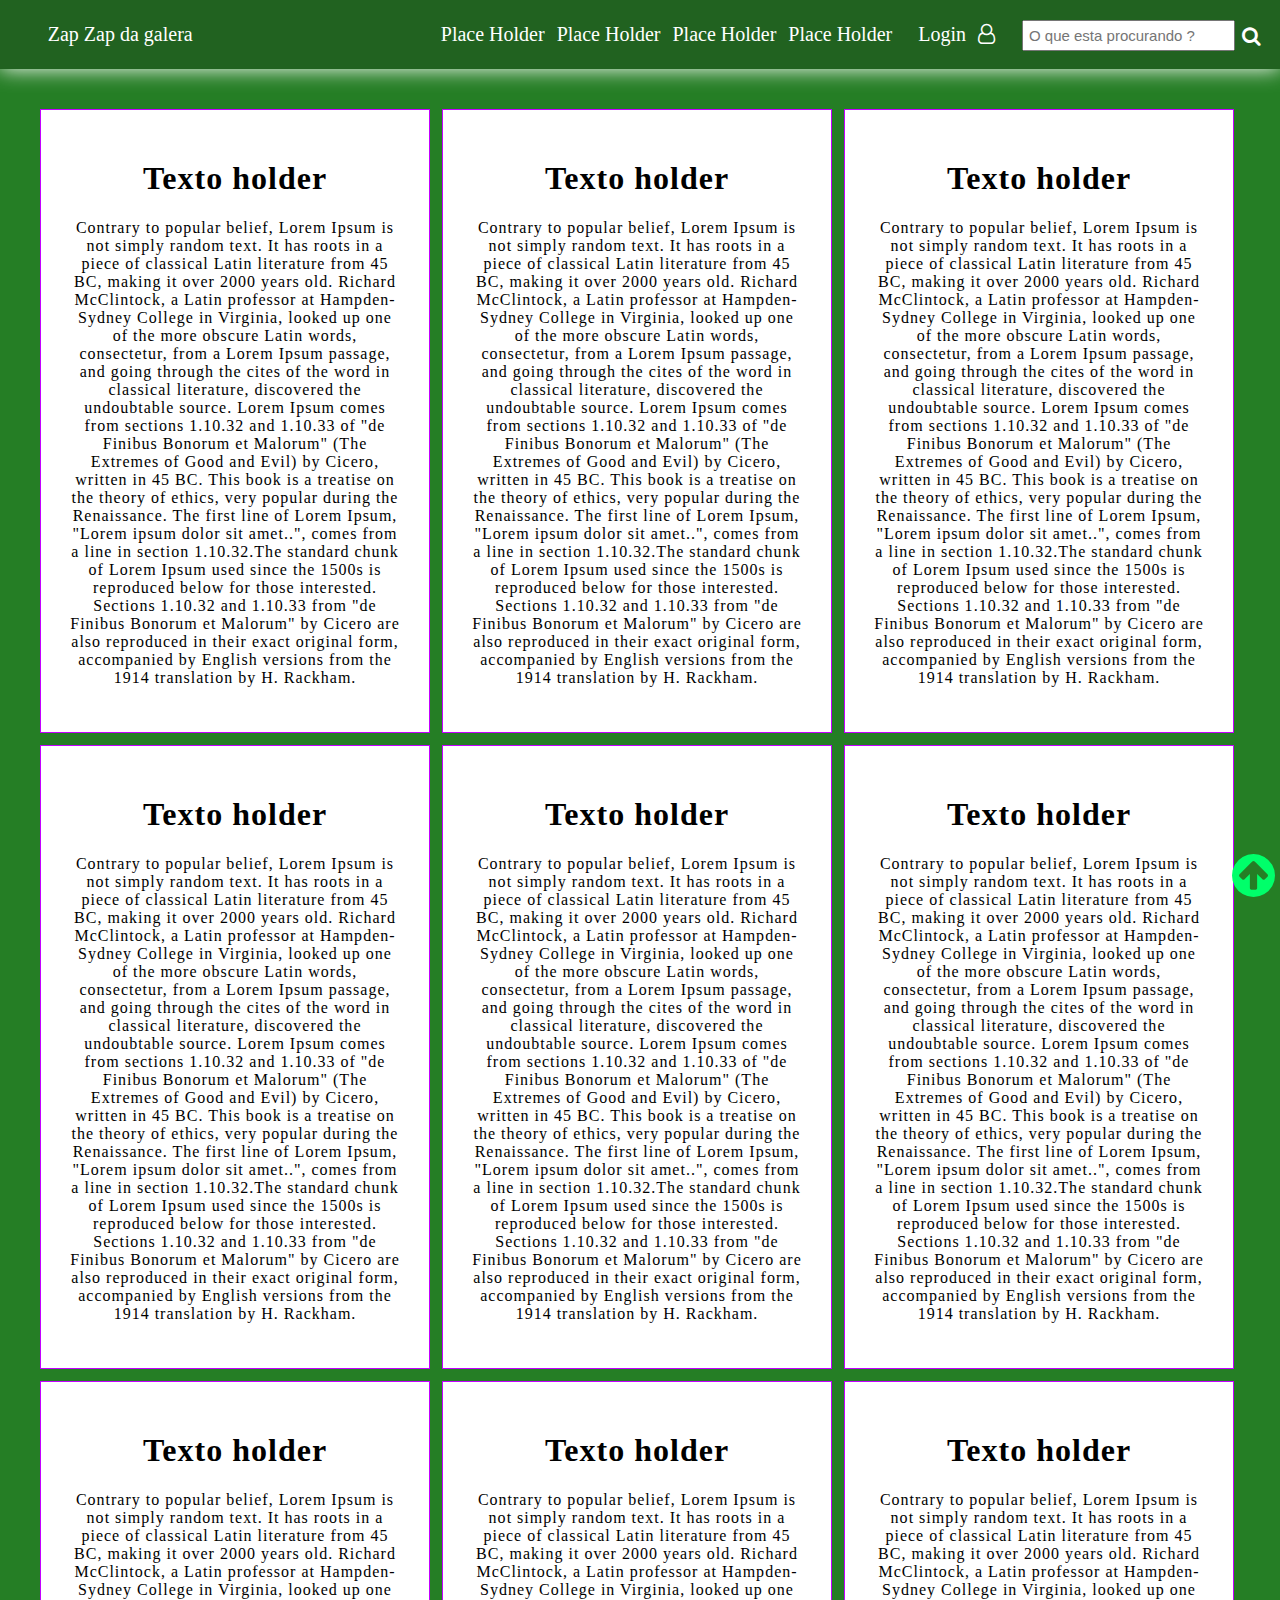
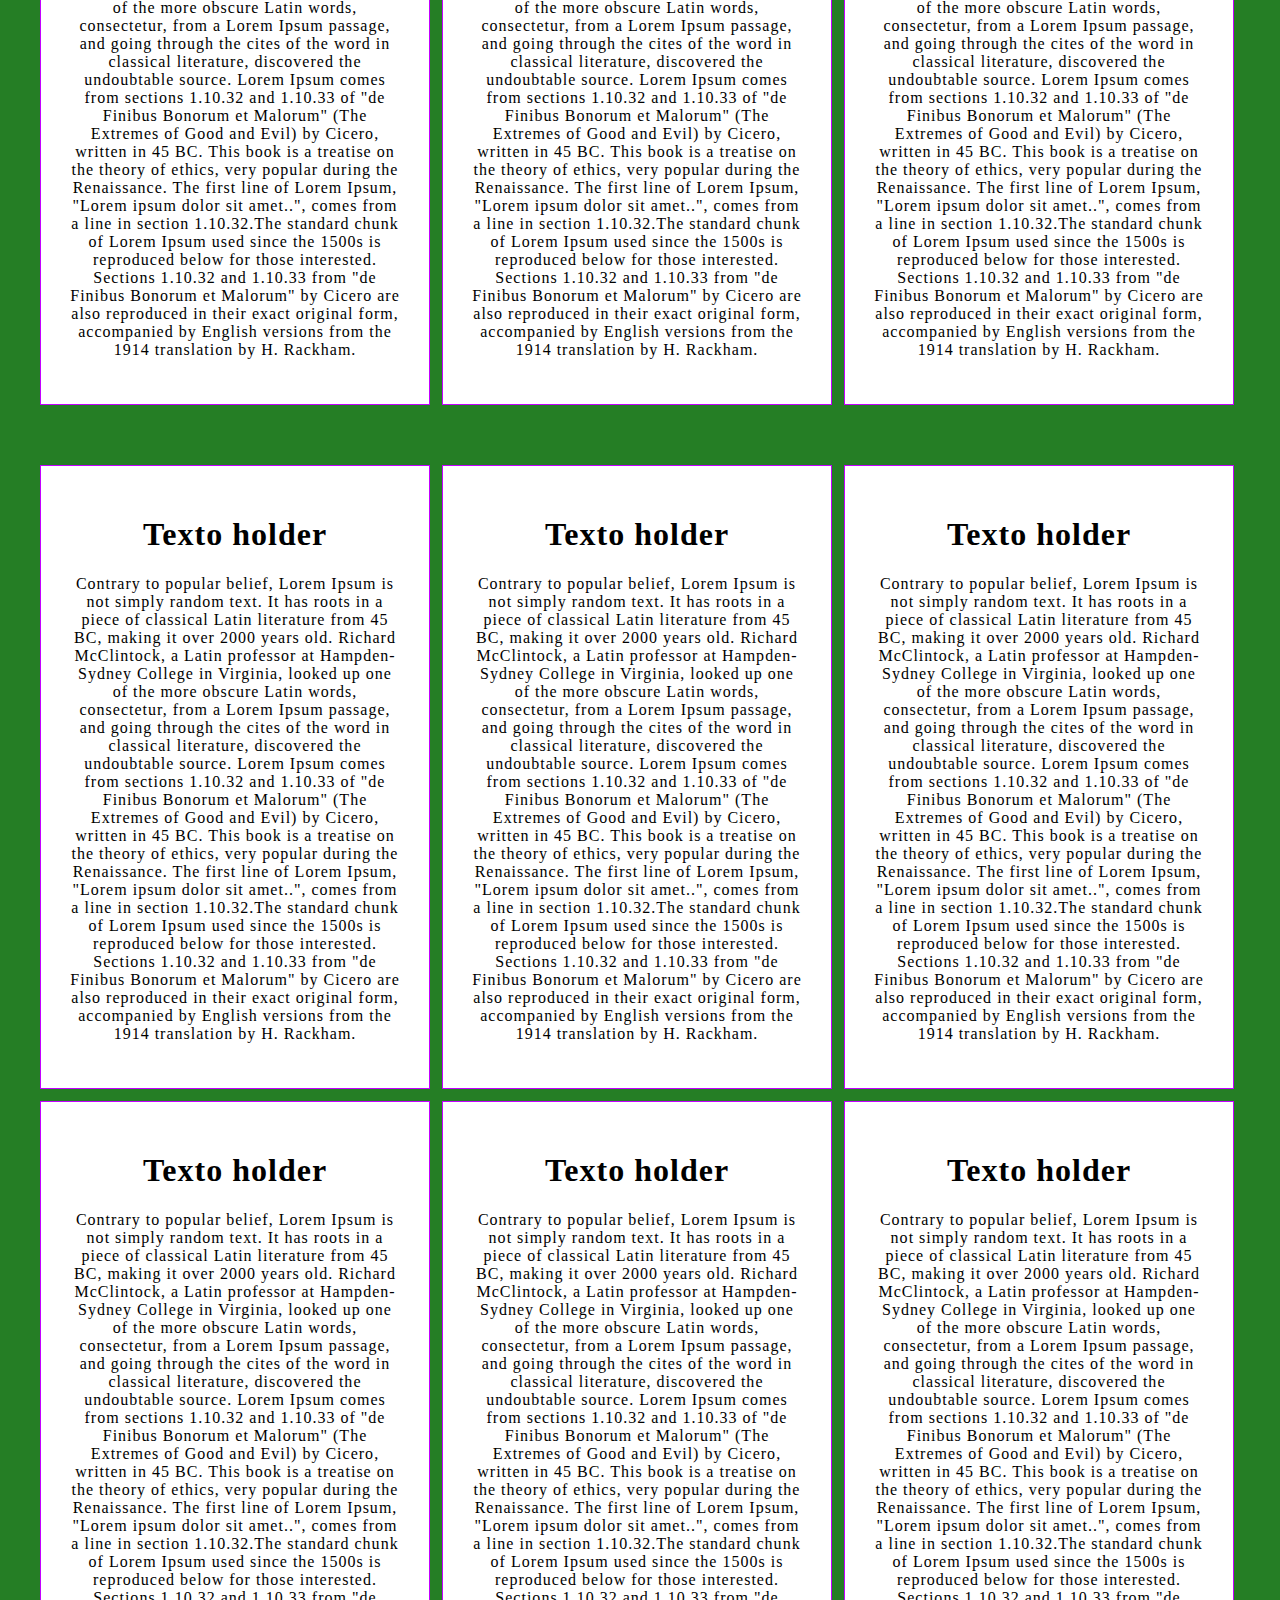
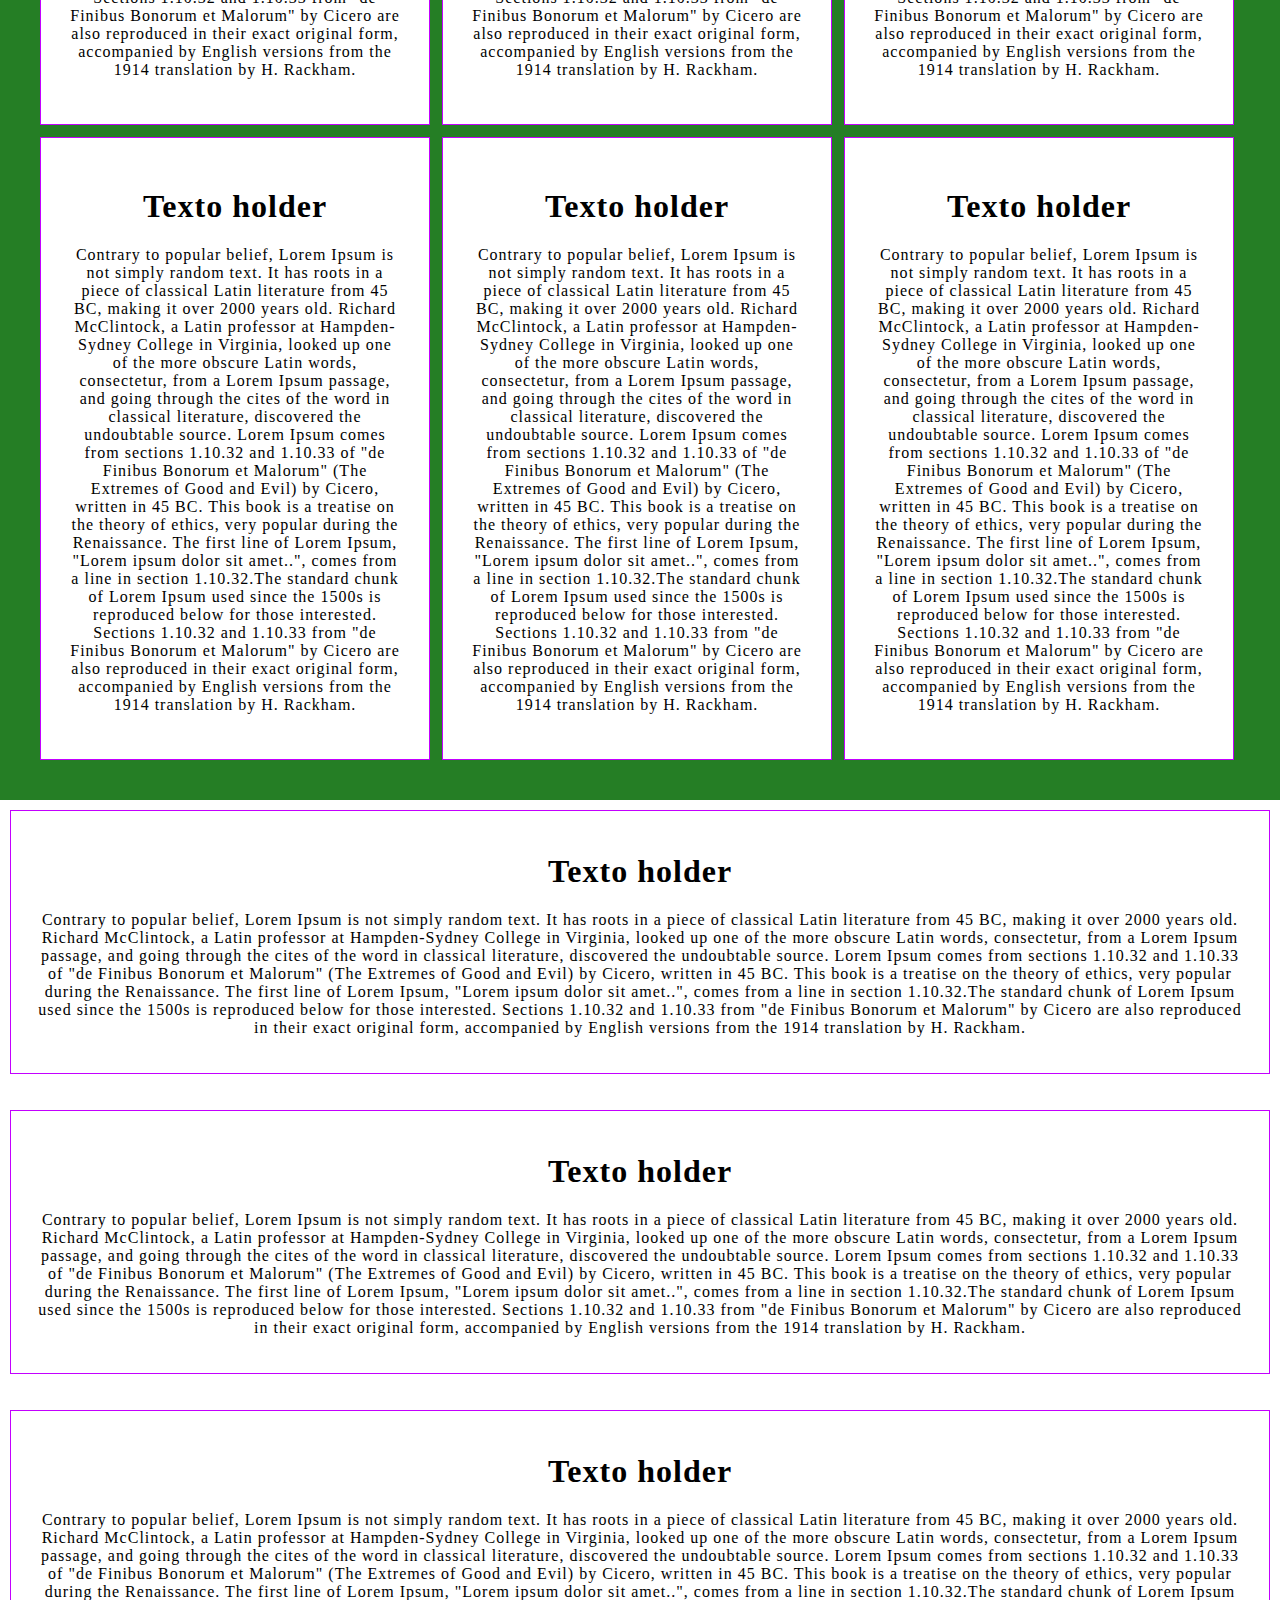
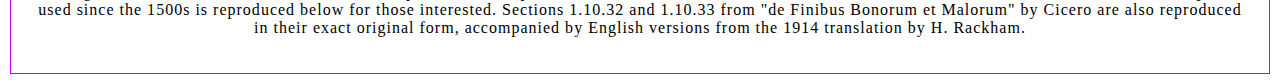
==== index.html @ a15ae0f7 "teste" ====
<html lang="pt-br">

<head>
  <link rel="stylesheet" href="style.css"> 
  <link rel="stylesheet" href="https://cdnjs.cloudflare.com/ajax/libs/font-awesome/4.7.0/css/font-awesome.min.css">

</head>

<body>

  <header id="menu-nav" class="menu-header"><!-- menu header-->
    <nav  class="menu-nav">
      <div class="menu-content"> <!-- menu content-->
        <div class="menu-logo">
          <img id="logo" src="../HTML/imgs/logo.png" alt="logo">
          <p id="logo-text">Zap Zap da galera</p>
        </div>
        <ul class="menu-list"> <!--menu list-->
          <li class="menu-item"><a id="menu-link" href="#">Place Holder</a></li>
          <li class="menu-item"><a id="menu-link" href="#">Place Holder</a></li>
          <li class="menu-item"><a id="menu-link" href="#">Place Holder</a></li>
          <li class="menu-item"><a id="menu-link" href="#">Place Holder</a></li>
        </ul>
        <section class="login-search">
          <div class="login">
            <P class="login-text">Login</P>
            <a href="#" class="login-button">
              <i class="fa fa-user-o" aria-hidden="true"></i>
            </a>
          </div>
          <div class="search">
            <input class="search-bar" placeholder="O que esta procurando ?" type="text" autocomplete="off">
            <button class="search-button" type="submit"><i class="fa fa-search"></i></button>
        </div>
      </div>
      </section>
    </nav>
    </div>

  </header> <!--end menu-->
  <!--<aside>

    </aside>-->
  <main class="main"><!--primary content of the page-->
    <div class="main-content">
      <section class="section-content">
        <div class="content">
          <h1 class="main-text"> Texto holder</h1>
          <p id="main-text">Contrary to popular belief, Lorem Ipsum is not simply random text. It has roots in a piece of classical Latin literature from 45 BC, making it over 2000 years old. Richard McClintock, a Latin professor at Hampden-Sydney College in Virginia, looked up one of the more obscure Latin words, consectetur, from a Lorem Ipsum passage, and going through the cites of the word in classical literature, discovered the undoubtable source. Lorem Ipsum comes from sections 1.10.32 and 1.10.33 of "de Finibus Bonorum et Malorum" (The Extremes of Good and Evil) by Cicero, written in 45 BC. This book is a treatise on the theory of ethics, very popular during the Renaissance. The first line of Lorem Ipsum, "Lorem ipsum dolor sit amet..", comes from a line in section 1.10.32.The standard chunk of Lorem Ipsum used since the 1500s is reproduced below for those interested. Sections 1.10.32 and 1.10.33 from "de Finibus Bonorum et Malorum" by Cicero are also reproduced in their exact original form, accompanied by English versions from the 1914 translation by H. Rackham.</p> 
        </div>     
        <div class="content">
          <h1 class="main-text"> Texto holder</h1>
          <p id="main-text">Contrary to popular belief, Lorem Ipsum is not simply random text. It has roots in a piece of classical Latin literature from 45 BC, making it over 2000 years old. Richard McClintock, a Latin professor at Hampden-Sydney College in Virginia, looked up one of the more obscure Latin words, consectetur, from a Lorem Ipsum passage, and going through the cites of the word in classical literature, discovered the undoubtable source. Lorem Ipsum comes from sections 1.10.32 and 1.10.33 of "de Finibus Bonorum et Malorum" (The Extremes of Good and Evil) by Cicero, written in 45 BC. This book is a treatise on the theory of ethics, very popular during the Renaissance. The first line of Lorem Ipsum, "Lorem ipsum dolor sit amet..", comes from a line in section 1.10.32.The standard chunk of Lorem Ipsum used since the 1500s is reproduced below for those interested. Sections 1.10.32 and 1.10.33 from "de Finibus Bonorum et Malorum" by Cicero are also reproduced in their exact original form, accompanied by English versions from the 1914 translation by H. Rackham.</p> 
        </div> 
        <div class="content">
          <h1 class="main-text"> Texto holder</h1>
          <p id="main-text">Contrary to popular belief, Lorem Ipsum is not simply random text. It has roots in a piece of classical Latin literature from 45 BC, making it over 2000 years old. Richard McClintock, a Latin professor at Hampden-Sydney College in Virginia, looked up one of the more obscure Latin words, consectetur, from a Lorem Ipsum passage, and going through the cites of the word in classical literature, discovered the undoubtable source. Lorem Ipsum comes from sections 1.10.32 and 1.10.33 of "de Finibus Bonorum et Malorum" (The Extremes of Good and Evil) by Cicero, written in 45 BC. This book is a treatise on the theory of ethics, very popular during the Renaissance. The first line of Lorem Ipsum, "Lorem ipsum dolor sit amet..", comes from a line in section 1.10.32.The standard chunk of Lorem Ipsum used since the 1500s is reproduced below for those interested. Sections 1.10.32 and 1.10.33 from "de Finibus Bonorum et Malorum" by Cicero are also reproduced in their exact original form, accompanied by English versions from the 1914 translation by H. Rackham.</p> 
        </div> 
        <div class="content">
          <h1 class="main-text"> Texto holder</h1>
          <p id="main-text">Contrary to popular belief, Lorem Ipsum is not simply random text. It has roots in a piece of classical Latin literature from 45 BC, making it over 2000 years old. Richard McClintock, a Latin professor at Hampden-Sydney College in Virginia, looked up one of the more obscure Latin words, consectetur, from a Lorem Ipsum passage, and going through the cites of the word in classical literature, discovered the undoubtable source. Lorem Ipsum comes from sections 1.10.32 and 1.10.33 of "de Finibus Bonorum et Malorum" (The Extremes of Good and Evil) by Cicero, written in 45 BC. This book is a treatise on the theory of ethics, very popular during the Renaissance. The first line of Lorem Ipsum, "Lorem ipsum dolor sit amet..", comes from a line in section 1.10.32.The standard chunk of Lorem Ipsum used since the 1500s is reproduced below for those interested. Sections 1.10.32 and 1.10.33 from "de Finibus Bonorum et Malorum" by Cicero are also reproduced in their exact original form, accompanied by English versions from the 1914 translation by H. Rackham.</p> 
        </div> 
        <div class="content">
          <h1 class="main-text"> Texto holder</h1>
          <p id="main-text">Contrary to popular belief, Lorem Ipsum is not simply random text. It has roots in a piece of classical Latin literature from 45 BC, making it over 2000 years old. Richard McClintock, a Latin professor at Hampden-Sydney College in Virginia, looked up one of the more obscure Latin words, consectetur, from a Lorem Ipsum passage, and going through the cites of the word in classical literature, discovered the undoubtable source. Lorem Ipsum comes from sections 1.10.32 and 1.10.33 of "de Finibus Bonorum et Malorum" (The Extremes of Good and Evil) by Cicero, written in 45 BC. This book is a treatise on the theory of ethics, very popular during the Renaissance. The first line of Lorem Ipsum, "Lorem ipsum dolor sit amet..", comes from a line in section 1.10.32.The standard chunk of Lorem Ipsum used since the 1500s is reproduced below for those interested. Sections 1.10.32 and 1.10.33 from "de Finibus Bonorum et Malorum" by Cicero are also reproduced in their exact original form, accompanied by English versions from the 1914 translation by H. Rackham.</p> 
        </div> 
        <div class="content">
          <h1 class="main-text"> Texto holder</h1>
          <p id="main-text">Contrary to popular belief, Lorem Ipsum is not simply random text. It has roots in a piece of classical Latin literature from 45 BC, making it over 2000 years old. Richard McClintock, a Latin professor at Hampden-Sydney College in Virginia, looked up one of the more obscure Latin words, consectetur, from a Lorem Ipsum passage, and going through the cites of the word in classical literature, discovered the undoubtable source. Lorem Ipsum comes from sections 1.10.32 and 1.10.33 of "de Finibus Bonorum et Malorum" (The Extremes of Good and Evil) by Cicero, written in 45 BC. This book is a treatise on the theory of ethics, very popular during the Renaissance. The first line of Lorem Ipsum, "Lorem ipsum dolor sit amet..", comes from a line in section 1.10.32.The standard chunk of Lorem Ipsum used since the 1500s is reproduced below for those interested. Sections 1.10.32 and 1.10.33 from "de Finibus Bonorum et Malorum" by Cicero are also reproduced in their exact original form, accompanied by English versions from the 1914 translation by H. Rackham.</p> 
        </div> 
        <div class="content">
          <h1 class="main-text"> Texto holder</h1>
          <p id="main-text">Contrary to popular belief, Lorem Ipsum is not simply random text. It has roots in a piece of classical Latin literature from 45 BC, making it over 2000 years old. Richard McClintock, a Latin professor at Hampden-Sydney College in Virginia, looked up one of the more obscure Latin words, consectetur, from a Lorem Ipsum passage, and going through the cites of the word in classical literature, discovered the undoubtable source. Lorem Ipsum comes from sections 1.10.32 and 1.10.33 of "de Finibus Bonorum et Malorum" (The Extremes of Good and Evil) by Cicero, written in 45 BC. This book is a treatise on the theory of ethics, very popular during the Renaissance. The first line of Lorem Ipsum, "Lorem ipsum dolor sit amet..", comes from a line in section 1.10.32.The standard chunk of Lorem Ipsum used since the 1500s is reproduced below for those interested. Sections 1.10.32 and 1.10.33 from "de Finibus Bonorum et Malorum" by Cicero are also reproduced in their exact original form, accompanied by English versions from the 1914 translation by H. Rackham.</p> 
        </div> 
        <div class="content">
          <h1 class="main-text"> Texto holder</h1>
          <p id="main-text">Contrary to popular belief, Lorem Ipsum is not simply random text. It has roots in a piece of classical Latin literature from 45 BC, making it over 2000 years old. Richard McClintock, a Latin professor at Hampden-Sydney College in Virginia, looked up one of the more obscure Latin words, consectetur, from a Lorem Ipsum passage, and going through the cites of the word in classical literature, discovered the undoubtable source. Lorem Ipsum comes from sections 1.10.32 and 1.10.33 of "de Finibus Bonorum et Malorum" (The Extremes of Good and Evil) by Cicero, written in 45 BC. This book is a treatise on the theory of ethics, very popular during the Renaissance. The first line of Lorem Ipsum, "Lorem ipsum dolor sit amet..", comes from a line in section 1.10.32.The standard chunk of Lorem Ipsum used since the 1500s is reproduced below for those interested. Sections 1.10.32 and 1.10.33 from "de Finibus Bonorum et Malorum" by Cicero are also reproduced in their exact original form, accompanied by English versions from the 1914 translation by H. Rackham.</p> 
        </div> 
        <div class="content">
          <h1 class="main-text"> Texto holder</h1>
          <p id="main-text">Contrary to popular belief, Lorem Ipsum is not simply random text. It has roots in a piece of classical Latin literature from 45 BC, making it over 2000 years old. Richard McClintock, a Latin professor at Hampden-Sydney College in Virginia, looked up one of the more obscure Latin words, consectetur, from a Lorem Ipsum passage, and going through the cites of the word in classical literature, discovered the undoubtable source. Lorem Ipsum comes from sections 1.10.32 and 1.10.33 of "de Finibus Bonorum et Malorum" (The Extremes of Good and Evil) by Cicero, written in 45 BC. This book is a treatise on the theory of ethics, very popular during the Renaissance. The first line of Lorem Ipsum, "Lorem ipsum dolor sit amet..", comes from a line in section 1.10.32.The standard chunk of Lorem Ipsum used since the 1500s is reproduced below for those interested. Sections 1.10.32 and 1.10.33 from "de Finibus Bonorum et Malorum" by Cicero are also reproduced in their exact original form, accompanied by English versions from the 1914 translation by H. Rackham.</p> 
        </div>  
            
      </section>

      <section class="section-content">
        <div class="content">
          <h1 class="main-text"> Texto holder</h1>
          <p id="main-text">Contrary to popular belief, Lorem Ipsum is not simply random text. It has roots in a piece of classical Latin literature from 45 BC, making it over 2000 years old. Richard McClintock, a Latin professor at Hampden-Sydney College in Virginia, looked up one of the more obscure Latin words, consectetur, from a Lorem Ipsum passage, and going through the cites of the word in classical literature, discovered the undoubtable source. Lorem Ipsum comes from sections 1.10.32 and 1.10.33 of "de Finibus Bonorum et Malorum" (The Extremes of Good and Evil) by Cicero, written in 45 BC. This book is a treatise on the theory of ethics, very popular during the Renaissance. The first line of Lorem Ipsum, "Lorem ipsum dolor sit amet..", comes from a line in section 1.10.32.The standard chunk of Lorem Ipsum used since the 1500s is reproduced below for those interested. Sections 1.10.32 and 1.10.33 from "de Finibus Bonorum et Malorum" by Cicero are also reproduced in their exact original form, accompanied by English versions from the 1914 translation by H. Rackham.</p> 
        </div>     
        <div class="content">
          <h1 class="main-text"> Texto holder</h1>
          <p id="main-text">Contrary to popular belief, Lorem Ipsum is not simply random text. It has roots in a piece of classical Latin literature from 45 BC, making it over 2000 years old. Richard McClintock, a Latin professor at Hampden-Sydney College in Virginia, looked up one of the more obscure Latin words, consectetur, from a Lorem Ipsum passage, and going through the cites of the word in classical literature, discovered the undoubtable source. Lorem Ipsum comes from sections 1.10.32 and 1.10.33 of "de Finibus Bonorum et Malorum" (The Extremes of Good and Evil) by Cicero, written in 45 BC. This book is a treatise on the theory of ethics, very popular during the Renaissance. The first line of Lorem Ipsum, "Lorem ipsum dolor sit amet..", comes from a line in section 1.10.32.The standard chunk of Lorem Ipsum used since the 1500s is reproduced below for those interested. Sections 1.10.32 and 1.10.33 from "de Finibus Bonorum et Malorum" by Cicero are also reproduced in their exact original form, accompanied by English versions from the 1914 translation by H. Rackham.</p> 
        </div> 
        <div class="content">
          <h1 class="main-text"> Texto holder</h1>
          <p id="main-text">Contrary to popular belief, Lorem Ipsum is not simply random text. It has roots in a piece of classical Latin literature from 45 BC, making it over 2000 years old. Richard McClintock, a Latin professor at Hampden-Sydney College in Virginia, looked up one of the more obscure Latin words, consectetur, from a Lorem Ipsum passage, and going through the cites of the word in classical literature, discovered the undoubtable source. Lorem Ipsum comes from sections 1.10.32 and 1.10.33 of "de Finibus Bonorum et Malorum" (The Extremes of Good and Evil) by Cicero, written in 45 BC. This book is a treatise on the theory of ethics, very popular during the Renaissance. The first line of Lorem Ipsum, "Lorem ipsum dolor sit amet..", comes from a line in section 1.10.32.The standard chunk of Lorem Ipsum used since the 1500s is reproduced below for those interested. Sections 1.10.32 and 1.10.33 from "de Finibus Bonorum et Malorum" by Cicero are also reproduced in their exact original form, accompanied by English versions from the 1914 translation by H. Rackham.</p> 
        </div> 
        <div class="content">
          <h1 class="main-text"> Texto holder</h1>
          <p id="main-text">Contrary to popular belief, Lorem Ipsum is not simply random text. It has roots in a piece of classical Latin literature from 45 BC, making it over 2000 years old. Richard McClintock, a Latin professor at Hampden-Sydney College in Virginia, looked up one of the more obscure Latin words, consectetur, from a Lorem Ipsum passage, and going through the cites of the word in classical literature, discovered the undoubtable source. Lorem Ipsum comes from sections 1.10.32 and 1.10.33 of "de Finibus Bonorum et Malorum" (The Extremes of Good and Evil) by Cicero, written in 45 BC. This book is a treatise on the theory of ethics, very popular during the Renaissance. The first line of Lorem Ipsum, "Lorem ipsum dolor sit amet..", comes from a line in section 1.10.32.The standard chunk of Lorem Ipsum used since the 1500s is reproduced below for those interested. Sections 1.10.32 and 1.10.33 from "de Finibus Bonorum et Malorum" by Cicero are also reproduced in their exact original form, accompanied by English versions from the 1914 translation by H. Rackham.</p> 
        </div> 
        <div class="content">
          <h1 class="main-text"> Texto holder</h1>
          <p id="main-text">Contrary to popular belief, Lorem Ipsum is not simply random text. It has roots in a piece of classical Latin literature from 45 BC, making it over 2000 years old. Richard McClintock, a Latin professor at Hampden-Sydney College in Virginia, looked up one of the more obscure Latin words, consectetur, from a Lorem Ipsum passage, and going through the cites of the word in classical literature, discovered the undoubtable source. Lorem Ipsum comes from sections 1.10.32 and 1.10.33 of "de Finibus Bonorum et Malorum" (The Extremes of Good and Evil) by Cicero, written in 45 BC. This book is a treatise on the theory of ethics, very popular during the Renaissance. The first line of Lorem Ipsum, "Lorem ipsum dolor sit amet..", comes from a line in section 1.10.32.The standard chunk of Lorem Ipsum used since the 1500s is reproduced below for those interested. Sections 1.10.32 and 1.10.33 from "de Finibus Bonorum et Malorum" by Cicero are also reproduced in their exact original form, accompanied by English versions from the 1914 translation by H. Rackham.</p> 
        </div> 
        <div class="content">
          <h1 class="main-text"> Texto holder</h1>
          <p id="main-text">Contrary to popular belief, Lorem Ipsum is not simply random text. It has roots in a piece of classical Latin literature from 45 BC, making it over 2000 years old. Richard McClintock, a Latin professor at Hampden-Sydney College in Virginia, looked up one of the more obscure Latin words, consectetur, from a Lorem Ipsum passage, and going through the cites of the word in classical literature, discovered the undoubtable source. Lorem Ipsum comes from sections 1.10.32 and 1.10.33 of "de Finibus Bonorum et Malorum" (The Extremes of Good and Evil) by Cicero, written in 45 BC. This book is a treatise on the theory of ethics, very popular during the Renaissance. The first line of Lorem Ipsum, "Lorem ipsum dolor sit amet..", comes from a line in section 1.10.32.The standard chunk of Lorem Ipsum used since the 1500s is reproduced below for those interested. Sections 1.10.32 and 1.10.33 from "de Finibus Bonorum et Malorum" by Cicero are also reproduced in their exact original form, accompanied by English versions from the 1914 translation by H. Rackham.</p> 
        </div> 
        <div class="content">
          <h1 class="main-text"> Texto holder</h1>
          <p id="main-text">Contrary to popular belief, Lorem Ipsum is not simply random text. It has roots in a piece of classical Latin literature from 45 BC, making it over 2000 years old. Richard McClintock, a Latin professor at Hampden-Sydney College in Virginia, looked up one of the more obscure Latin words, consectetur, from a Lorem Ipsum passage, and going through the cites of the word in classical literature, discovered the undoubtable source. Lorem Ipsum comes from sections 1.10.32 and 1.10.33 of "de Finibus Bonorum et Malorum" (The Extremes of Good and Evil) by Cicero, written in 45 BC. This book is a treatise on the theory of ethics, very popular during the Renaissance. The first line of Lorem Ipsum, "Lorem ipsum dolor sit amet..", comes from a line in section 1.10.32.The standard chunk of Lorem Ipsum used since the 1500s is reproduced below for those interested. Sections 1.10.32 and 1.10.33 from "de Finibus Bonorum et Malorum" by Cicero are also reproduced in their exact original form, accompanied by English versions from the 1914 translation by H. Rackham.</p> 
        </div>    
        <div class="content">
          <h1 class="main-text"> Texto holder</h1>
          <p id="main-text">Contrary to popular belief, Lorem Ipsum is not simply random text. It has roots in a piece of classical Latin literature from 45 BC, making it over 2000 years old. Richard McClintock, a Latin professor at Hampden-Sydney College in Virginia, looked up one of the more obscure Latin words, consectetur, from a Lorem Ipsum passage, and going through the cites of the word in classical literature, discovered the undoubtable source. Lorem Ipsum comes from sections 1.10.32 and 1.10.33 of "de Finibus Bonorum et Malorum" (The Extremes of Good and Evil) by Cicero, written in 45 BC. This book is a treatise on the theory of ethics, very popular during the Renaissance. The first line of Lorem Ipsum, "Lorem ipsum dolor sit amet..", comes from a line in section 1.10.32.The standard chunk of Lorem Ipsum used since the 1500s is reproduced below for those interested. Sections 1.10.32 and 1.10.33 from "de Finibus Bonorum et Malorum" by Cicero are also reproduced in their exact original form, accompanied by English versions from the 1914 translation by H. Rackham.</p> 
        </div> 
        <div class="content">
          <h1 class="main-text"> Texto holder</h1>
          <p id="main-text">Contrary to popular belief, Lorem Ipsum is not simply random text. It has roots in a piece of classical Latin literature from 45 BC, making it over 2000 years old. Richard McClintock, a Latin professor at Hampden-Sydney College in Virginia, looked up one of the more obscure Latin words, consectetur, from a Lorem Ipsum passage, and going through the cites of the word in classical literature, discovered the undoubtable source. Lorem Ipsum comes from sections 1.10.32 and 1.10.33 of "de Finibus Bonorum et Malorum" (The Extremes of Good and Evil) by Cicero, written in 45 BC. This book is a treatise on the theory of ethics, very popular during the Renaissance. The first line of Lorem Ipsum, "Lorem ipsum dolor sit amet..", comes from a line in section 1.10.32.The standard chunk of Lorem Ipsum used since the 1500s is reproduced below for those interested. Sections 1.10.32 and 1.10.33 from "de Finibus Bonorum et Malorum" by Cicero are also reproduced in their exact original form, accompanied by English versions from the 1914 translation by H. Rackham.</p> 
        </div>  
      </section>  

      <section id="teste" class="section-bottom">
        <div class="content-bottom">
          <h1 class="main-text"> Texto holder</h1>
          <p id="main-text">Contrary to popular belief, Lorem Ipsum is not simply random text. It has roots in a piece of classical Latin literature from 45 BC, making it over 2000 years old. Richard McClintock, a Latin professor at Hampden-Sydney College in Virginia, looked up one of the more obscure Latin words, consectetur, from a Lorem Ipsum passage, and going through the cites of the word in classical literature, discovered the undoubtable source. Lorem Ipsum comes from sections 1.10.32 and 1.10.33 of "de Finibus Bonorum et Malorum" (The Extremes of Good and Evil) by Cicero, written in 45 BC. This book is a treatise on the theory of ethics, very popular during the Renaissance. The first line of Lorem Ipsum, "Lorem ipsum dolor sit amet..", comes from a line in section 1.10.32.The standard chunk of Lorem Ipsum used since the 1500s is reproduced below for those interested. Sections 1.10.32 and 1.10.33 from "de Finibus Bonorum et Malorum" by Cicero are also reproduced in their exact original form, accompanied by English versions from the 1914 translation by H. Rackham.</p> 
        </div>     
        <div class="content-bottom">
          <h1 class="main-text"> Texto holder</h1>
          <p id="main-text">Contrary to popular belief, Lorem Ipsum is not simply random text. It has roots in a piece of classical Latin literature from 45 BC, making it over 2000 years old. Richard McClintock, a Latin professor at Hampden-Sydney College in Virginia, looked up one of the more obscure Latin words, consectetur, from a Lorem Ipsum passage, and going through the cites of the word in classical literature, discovered the undoubtable source. Lorem Ipsum comes from sections 1.10.32 and 1.10.33 of "de Finibus Bonorum et Malorum" (The Extremes of Good and Evil) by Cicero, written in 45 BC. This book is a treatise on the theory of ethics, very popular during the Renaissance. The first line of Lorem Ipsum, "Lorem ipsum dolor sit amet..", comes from a line in section 1.10.32.The standard chunk of Lorem Ipsum used since the 1500s is reproduced below for those interested. Sections 1.10.32 and 1.10.33 from "de Finibus Bonorum et Malorum" by Cicero are also reproduced in their exact original form, accompanied by English versions from the 1914 translation by H. Rackham.</p> 
        </div> 
        <div class="content-bottom">
          <h1 class="main-text"> Texto holder</h1>
          <p id="main-text">Contrary to popular belief, Lorem Ipsum is not simply random text. It has roots in a piece of classical Latin literature from 45 BC, making it over 2000 years old. Richard McClintock, a Latin professor at Hampden-Sydney College in Virginia, looked up one of the more obscure Latin words, consectetur, from a Lorem Ipsum passage, and going through the cites of the word in classical literature, discovered the undoubtable source. Lorem Ipsum comes from sections 1.10.32 and 1.10.33 of "de Finibus Bonorum et Malorum" (The Extremes of Good and Evil) by Cicero, written in 45 BC. This book is a treatise on the theory of ethics, very popular during the Renaissance. The first line of Lorem Ipsum, "Lorem ipsum dolor sit amet..", comes from a line in section 1.10.32.The standard chunk of Lorem Ipsum used since the 1500s is reproduced below for those interested. Sections 1.10.32 and 1.10.33 from "de Finibus Bonorum et Malorum" by Cicero are also reproduced in their exact original form, accompanied by English versions from the 1914 translation by H. Rackham.</p> 
        </div>     
      </section> 

    </div>
    
 

  </main> <!--end main content-->
  <footer class="footer"> <!--start footer-->   
  <div id="icon-home" class="footer-container">
    <a  class="btn" href="#menu-nav"><i  class="fa fa-arrow-circle-up" aria-hidden="true"></i></a>
  </div>
  </footer> <!--end footer-->
    <script src="index.js"></script>
</body>

</html>
---- style.css ----
/*Less specific rules*/

html{
  scroll-behavior: smooth;  

}

div,li,a,p{
  text-decoration: none;
  color: white;
}

a:visited{
  color: white;
}

*{
  box-sizing: border-box;
}

body {
  margin: 0;
  background-color: rgb(37, 126, 37);
  -ms-overflow-style: none;  /* IE and Edge */
  scrollbar-width: none;  /* Firefox */  
}

body::-webkit-scrollbar {
  width: 2px;               /* width of the entire scrollbar */
}

body::-webkit-scrollbar-track {
  background-color:transparent;        /* color of the tracking area */
}

body::-webkit-scrollbar-thumb {
  background-color: rgb(255, 255, 255);    /* color of the scroll thumb */
  border-radius: 20px;       /* roundness of the scroll thumb */
}
/* End */

/*Menu Start */

/* .menu-header {  
  border: 1px solid blue;
} */

.menu-content { 
  /* position: fixed;
  top: 0;
  right: 0; */
  font-size: 20px;
  background-color: rgb(33 91 31 / 0.8);
  display: flex;  
  justify-content: space-between;
  /* border: 1px solid rgb(255, 0, 0); */
  box-shadow: 0px 0px 20px white;
}

.menu-logo{
  display: flex;
  flex: auto;
  justify-content: flex-start;
  align-items: center;
  /* border: 1px solid rgb(89, 15, 119); */
  
}

#logo{
  display: block;
  padding: 15px;
  width: 10%;
  /* border: 1px solid rgb(89, 15, 119); */
}

#logo:active{
  margin: 2px;
  padding: 2px;
  box-shadow: 0 0 10px rgb(43, 255, 0);
 }

#logo-text{  
  display: block;
  order: 0;
  padding: 3px;
  margin: 3px;
  font-size: 20px;
  /* border: 1px solid rgb(89, 15, 119); */

}

.menu-list{
  display: flex;
  justify-content: space-evenly;
  align-items: flex-start;
  margin: 2px;  
  padding: 15px;
  /* border: 1px solid rgb(0, 195, 255); */
}

.menu-item {  
  display: block;
  padding: 3px;
  margin: 3px;
  list-style: none;
  /* border: 1px solid rgb(255, 166, 0); */
}

.login-search {
  flex-wrap: inherit;
  display: flex;
  align-items: baseline;
  align-content: space-around;
  padding: 3px;
  /* border: 1px solid rgb(0, 255, 179); */
}

.login{  
  align-items: baseline;
  display: flex;
  /* border: 1px solid rgb(217, 255, 0); */
}

/* .login-button i:hover{
 text-shadow: 2px 2px 5px white;
 transform: scale(1.9); 
} */

.login-button i:active{
  text-shadow: 2px 2px 5px white;
  transform: scale(1.9); 
 } 

.login-button  {
  display: block;
  padding: 12px;
  /* border: 1px solid rgb(217, 255, 0);  */
}

.login-text  {
  display: block;
  /* border: 1px solid rgb(217, 255, 0);  */
}

.search{
  display: flex;
  padding: 9px;
  margin: 3px;
  /* border: 1px solid rgb(195, 0, 255); */
}

.search-bar{  
  font-size: 15px;
  /* border: 1px solid rgb(195, 0, 255); */
  display: block;
  padding: 5px;
  margin: 3px;
  
}

.search-bar:focus{ 
  width: 350px;
}

.search-button { 
  display: block;
  font-size: 20px;
  color: white;
  border-color: transparent;
  background-color:transparent;
  cursor: pointer; 
  padding: 2px;
  margin: 0;
  /* border: 1px solid rgb(195, 0, 255);   */
}

.search-button i:hover{
  text-shadow: 2px 2px 5px white;
  transform: scale(1.3); 
 }

 .search-button i:active{
  text-shadow: 2px 2px 5px white;
  transform: scale(1.3); 
 }

/*Menu End */


/* Main content */

/* main{
  border: 1px solid rgb(195, 0, 255); 

} */

.main-content{  
  border-radius: 5px;
  color: black;
  /* border: 1px solid rgb(195, 0, 255);  } */
}

.section-content{
  display: flex;
  flex-wrap: wrap;
  border-radius: inherit;  
  gap: 12px;
  padding: 20px;
  margin: 20px;
  /* background-color: rgb(255, 255, 255); */
}

.content {  
  border-top:100px ;
  padding: 29px;
  width: calc(33% - 6px ); 
  display: block;
  background-color: rgb(255, 255, 255);
  text-align: center;
  border: 1px solid rgb(195, 0, 255);  

}

.main-text { 
  color: black;
  display: inherit;
  letter-spacing: 1px;
  /* border: 1px solid rgb(255, 0, 0);   */
}

#main-text{  
  font-size: 1.002em;
  color: black;
  letter-spacing: 1px;
  /* border: 1px solid rgb(255, 0, 0);   */
}


.section-bottom{
  display: flex;
  flex-direction: row;
  justify-content: center;
  gap: 16px;
  margin: 18px;
  /* border: 1px solid rgb(195, 0, 255);   */
}

#teste{  
  display: flex;
  flex-direction:column;
  margin: 0;
  background-color: white;
}

.content-bottom{
  border: 1px solid rgb(195, 0, 255); 
  text-align: center;
  padding: 20px; 
  margin: 10px;
}
/* Main end */

/* Footer */
.footer-container{
  position: fixed;
  bottom: 0;
  right: 5px;  
}
.footer-container i {
  color: rgb(0, 255, 106);
  font-size: 50px;
}
/* Footer End */

/* Midia */

/* Midia end */
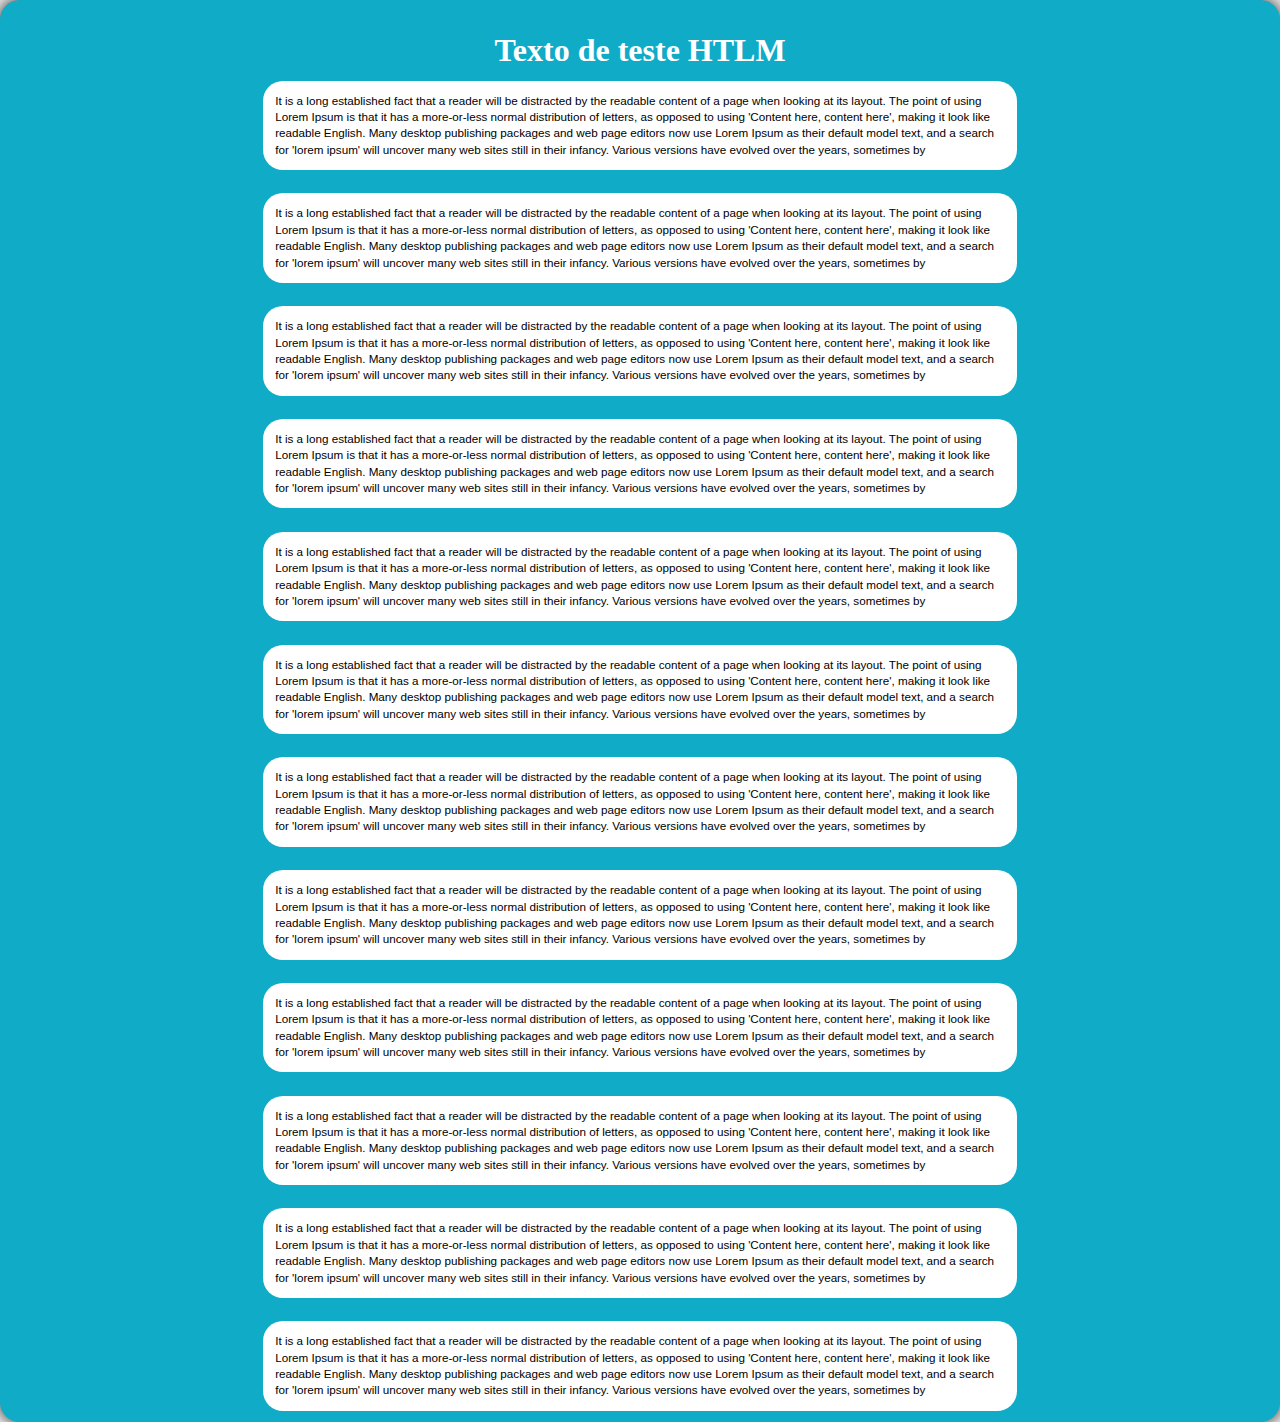
==== commit 4544154d: "ver-alpha-0.2" ====
--- a/index.html
+++ b/index.html
@@ -1,153 +1,40 @@
-<html lang="pt-br">
+<!DOCTYPE html>
+<html lang="en">
+<head>
+    <meta charset="UTF-8">
+    <meta name="viewport" content="width=device-width, initial-scale=1.0">
+    <link rel="stylesheet" href="index.css">
+    <title>Document</title>
+</head>
+<body>
+    <header>
 
-<head>
-  <link rel="stylesheet" href="style.css"> 
-  <link rel="stylesheet" href="https://cdnjs.cloudflare.com/ajax/libs/font-awesome/4.7.0/css/font-awesome.min.css">
+    </header>
 
-</head>
+    <main>
+        <div class="main-content">
+            <h1 class="main-text-primary"> Texto de teste HTLM</h1>
+            <div class="main-content-box"> 
+                <p class="main-content-text">It is a long established fact that a reader will be distracted by the readable content of a page when looking at its layout. The point of using Lorem Ipsum is that it has a more-or-less normal distribution of letters, as opposed to using 'Content here, content here', making it look like readable English. Many desktop publishing packages and web page editors now use Lorem Ipsum as their default model text, and a search for 'lorem ipsum' will uncover many web sites still in their infancy. Various versions have evolved over the years, sometimes by </p>
+                <p class="main-content-text">It is a long established fact that a reader will be distracted by the readable content of a page when looking at its layout. The point of using Lorem Ipsum is that it has a more-or-less normal distribution of letters, as opposed to using 'Content here, content here', making it look like readable English. Many desktop publishing packages and web page editors now use Lorem Ipsum as their default model text, and a search for 'lorem ipsum' will uncover many web sites still in their infancy. Various versions have evolved over the years, sometimes by </p>
+                <p class="main-content-text">It is a long established fact that a reader will be distracted by the readable content of a page when looking at its layout. The point of using Lorem Ipsum is that it has a more-or-less normal distribution of letters, as opposed to using 'Content here, content here', making it look like readable English. Many desktop publishing packages and web page editors now use Lorem Ipsum as their default model text, and a search for 'lorem ipsum' will uncover many web sites still in their infancy. Various versions have evolved over the years, sometimes by </p>
+                <p class="main-content-text">It is a long established fact that a reader will be distracted by the readable content of a page when looking at its layout. The point of using Lorem Ipsum is that it has a more-or-less normal distribution of letters, as opposed to using 'Content here, content here', making it look like readable English. Many desktop publishing packages and web page editors now use Lorem Ipsum as their default model text, and a search for 'lorem ipsum' will uncover many web sites still in their infancy. Various versions have evolved over the years, sometimes by </p>
+                <p class="main-content-text">It is a long established fact that a reader will be distracted by the readable content of a page when looking at its layout. The point of using Lorem Ipsum is that it has a more-or-less normal distribution of letters, as opposed to using 'Content here, content here', making it look like readable English. Many desktop publishing packages and web page editors now use Lorem Ipsum as their default model text, and a search for 'lorem ipsum' will uncover many web sites still in their infancy. Various versions have evolved over the years, sometimes by </p>
+                <p class="main-content-text">It is a long established fact that a reader will be distracted by the readable content of a page when looking at its layout. The point of using Lorem Ipsum is that it has a more-or-less normal distribution of letters, as opposed to using 'Content here, content here', making it look like readable English. Many desktop publishing packages and web page editors now use Lorem Ipsum as their default model text, and a search for 'lorem ipsum' will uncover many web sites still in their infancy. Various versions have evolved over the years, sometimes by </p>
+            </div>
 
-<body>
+            <div class="main-content-box"> 
 
-  <header id="menu-nav" class="menu-header"><!-- menu header-->
-    <nav  class="menu-nav">
-      <div class="menu-content"> <!-- menu content-->
-        <div class="menu-logo">
-          <img id="logo" src="../HTML/imgs/logo.png" alt="logo">
-          <p id="logo-text">Zap Zap da galera</p>
+                <p class="main-content-text">It is a long established fact that a reader will be distracted by the readable content of a page when looking at its layout. The point of using Lorem Ipsum is that it has a more-or-less normal distribution of letters, as opposed to using 'Content here, content here', making it look like readable English. Many desktop publishing packages and web page editors now use Lorem Ipsum as their default model text, and a search for 'lorem ipsum' will uncover many web sites still in their infancy. Various versions have evolved over the years, sometimes by </p>
+                <p class="main-content-text">It is a long established fact that a reader will be distracted by the readable content of a page when looking at its layout. The point of using Lorem Ipsum is that it has a more-or-less normal distribution of letters, as opposed to using 'Content here, content here', making it look like readable English. Many desktop publishing packages and web page editors now use Lorem Ipsum as their default model text, and a search for 'lorem ipsum' will uncover many web sites still in their infancy. Various versions have evolved over the years, sometimes by </p>
+                <p class="main-content-text">It is a long established fact that a reader will be distracted by the readable content of a page when looking at its layout. The point of using Lorem Ipsum is that it has a more-or-less normal distribution of letters, as opposed to using 'Content here, content here', making it look like readable English. Many desktop publishing packages and web page editors now use Lorem Ipsum as their default model text, and a search for 'lorem ipsum' will uncover many web sites still in their infancy. Various versions have evolved over the years, sometimes by </p>
+                <p class="main-content-text">It is a long established fact that a reader will be distracted by the readable content of a page when looking at its layout. The point of using Lorem Ipsum is that it has a more-or-less normal distribution of letters, as opposed to using 'Content here, content here', making it look like readable English. Many desktop publishing packages and web page editors now use Lorem Ipsum as their default model text, and a search for 'lorem ipsum' will uncover many web sites still in their infancy. Various versions have evolved over the years, sometimes by </p>
+                <p class="main-content-text">It is a long established fact that a reader will be distracted by the readable content of a page when looking at its layout. The point of using Lorem Ipsum is that it has a more-or-less normal distribution of letters, as opposed to using 'Content here, content here', making it look like readable English. Many desktop publishing packages and web page editors now use Lorem Ipsum as their default model text, and a search for 'lorem ipsum' will uncover many web sites still in their infancy. Various versions have evolved over the years, sometimes by </p>
+                <p class="main-content-text">It is a long established fact that a reader will be distracted by the readable content of a page when looking at its layout. The point of using Lorem Ipsum is that it has a more-or-less normal distribution of letters, as opposed to using 'Content here, content here', making it look like readable English. Many desktop publishing packages and web page editors now use Lorem Ipsum as their default model text, and a search for 'lorem ipsum' will uncover many web sites still in their infancy. Various versions have evolved over the years, sometimes by </p>
+            </div>
+
         </div>
-        <ul class="menu-list"> <!--menu list-->
-          <li class="menu-item"><a id="menu-link" href="#">Place Holder</a></li>
-          <li class="menu-item"><a id="menu-link" href="#">Place Holder</a></li>
-          <li class="menu-item"><a id="menu-link" href="#">Place Holder</a></li>
-          <li class="menu-item"><a id="menu-link" href="#">Place Holder</a></li>
-        </ul>
-        <section class="login-search">
-          <div class="login">
-            <P class="login-text">Login</P>
-            <a href="#" class="login-button">
-              <i class="fa fa-user-o" aria-hidden="true"></i>
-            </a>
-          </div>
-          <div class="search">
-            <input class="search-bar" placeholder="O que esta procurando ?" type="text" autocomplete="off">
-            <button class="search-button" type="submit"><i class="fa fa-search"></i></button>
-        </div>
-      </div>
-      </section>
-    </nav>
-    </div>
-
-  </header> <!--end menu-->
-  <!--<aside>
-
-    </aside>-->
-  <main class="main"><!--primary content of the page-->
-    <div class="main-content">
-      <section class="section-content">
-        <div class="content">
-          <h1 class="main-text"> Texto holder</h1>
-          <p id="main-text">Contrary to popular belief, Lorem Ipsum is not simply random text. It has roots in a piece of classical Latin literature from 45 BC, making it over 2000 years old. Richard McClintock, a Latin professor at Hampden-Sydney College in Virginia, looked up one of the more obscure Latin words, consectetur, from a Lorem Ipsum passage, and going through the cites of the word in classical literature, discovered the undoubtable source. Lorem Ipsum comes from sections 1.10.32 and 1.10.33 of "de Finibus Bonorum et Malorum" (The Extremes of Good and Evil) by Cicero, written in 45 BC. This book is a treatise on the theory of ethics, very popular during the Renaissance. The first line of Lorem Ipsum, "Lorem ipsum dolor sit amet..", comes from a line in section 1.10.32.The standard chunk of Lorem Ipsum used since the 1500s is reproduced below for those interested. Sections 1.10.32 and 1.10.33 from "de Finibus Bonorum et Malorum" by Cicero are also reproduced in their exact original form, accompanied by English versions from the 1914 translation by H. Rackham.</p> 
-        </div>     
-        <div class="content">
-          <h1 class="main-text"> Texto holder</h1>
-          <p id="main-text">Contrary to popular belief, Lorem Ipsum is not simply random text. It has roots in a piece of classical Latin literature from 45 BC, making it over 2000 years old. Richard McClintock, a Latin professor at Hampden-Sydney College in Virginia, looked up one of the more obscure Latin words, consectetur, from a Lorem Ipsum passage, and going through the cites of the word in classical literature, discovered the undoubtable source. Lorem Ipsum comes from sections 1.10.32 and 1.10.33 of "de Finibus Bonorum et Malorum" (The Extremes of Good and Evil) by Cicero, written in 45 BC. This book is a treatise on the theory of ethics, very popular during the Renaissance. The first line of Lorem Ipsum, "Lorem ipsum dolor sit amet..", comes from a line in section 1.10.32.The standard chunk of Lorem Ipsum used since the 1500s is reproduced below for those interested. Sections 1.10.32 and 1.10.33 from "de Finibus Bonorum et Malorum" by Cicero are also reproduced in their exact original form, accompanied by English versions from the 1914 translation by H. Rackham.</p> 
-        </div> 
-        <div class="content">
-          <h1 class="main-text"> Texto holder</h1>
-          <p id="main-text">Contrary to popular belief, Lorem Ipsum is not simply random text. It has roots in a piece of classical Latin literature from 45 BC, making it over 2000 years old. Richard McClintock, a Latin professor at Hampden-Sydney College in Virginia, looked up one of the more obscure Latin words, consectetur, from a Lorem Ipsum passage, and going through the cites of the word in classical literature, discovered the undoubtable source. Lorem Ipsum comes from sections 1.10.32 and 1.10.33 of "de Finibus Bonorum et Malorum" (The Extremes of Good and Evil) by Cicero, written in 45 BC. This book is a treatise on the theory of ethics, very popular during the Renaissance. The first line of Lorem Ipsum, "Lorem ipsum dolor sit amet..", comes from a line in section 1.10.32.The standard chunk of Lorem Ipsum used since the 1500s is reproduced below for those interested. Sections 1.10.32 and 1.10.33 from "de Finibus Bonorum et Malorum" by Cicero are also reproduced in their exact original form, accompanied by English versions from the 1914 translation by H. Rackham.</p> 
-        </div> 
-        <div class="content">
-          <h1 class="main-text"> Texto holder</h1>
-          <p id="main-text">Contrary to popular belief, Lorem Ipsum is not simply random text. It has roots in a piece of classical Latin literature from 45 BC, making it over 2000 years old. Richard McClintock, a Latin professor at Hampden-Sydney College in Virginia, looked up one of the more obscure Latin words, consectetur, from a Lorem Ipsum passage, and going through the cites of the word in classical literature, discovered the undoubtable source. Lorem Ipsum comes from sections 1.10.32 and 1.10.33 of "de Finibus Bonorum et Malorum" (The Extremes of Good and Evil) by Cicero, written in 45 BC. This book is a treatise on the theory of ethics, very popular during the Renaissance. The first line of Lorem Ipsum, "Lorem ipsum dolor sit amet..", comes from a line in section 1.10.32.The standard chunk of Lorem Ipsum used since the 1500s is reproduced below for those interested. Sections 1.10.32 and 1.10.33 from "de Finibus Bonorum et Malorum" by Cicero are also reproduced in their exact original form, accompanied by English versions from the 1914 translation by H. Rackham.</p> 
-        </div> 
-        <div class="content">
-          <h1 class="main-text"> Texto holder</h1>
-          <p id="main-text">Contrary to popular belief, Lorem Ipsum is not simply random text. It has roots in a piece of classical Latin literature from 45 BC, making it over 2000 years old. Richard McClintock, a Latin professor at Hampden-Sydney College in Virginia, looked up one of the more obscure Latin words, consectetur, from a Lorem Ipsum passage, and going through the cites of the word in classical literature, discovered the undoubtable source. Lorem Ipsum comes from sections 1.10.32 and 1.10.33 of "de Finibus Bonorum et Malorum" (The Extremes of Good and Evil) by Cicero, written in 45 BC. This book is a treatise on the theory of ethics, very popular during the Renaissance. The first line of Lorem Ipsum, "Lorem ipsum dolor sit amet..", comes from a line in section 1.10.32.The standard chunk of Lorem Ipsum used since the 1500s is reproduced below for those interested. Sections 1.10.32 and 1.10.33 from "de Finibus Bonorum et Malorum" by Cicero are also reproduced in their exact original form, accompanied by English versions from the 1914 translation by H. Rackham.</p> 
-        </div> 
-        <div class="content">
-          <h1 class="main-text"> Texto holder</h1>
-          <p id="main-text">Contrary to popular belief, Lorem Ipsum is not simply random text. It has roots in a piece of classical Latin literature from 45 BC, making it over 2000 years old. Richard McClintock, a Latin professor at Hampden-Sydney College in Virginia, looked up one of the more obscure Latin words, consectetur, from a Lorem Ipsum passage, and going through the cites of the word in classical literature, discovered the undoubtable source. Lorem Ipsum comes from sections 1.10.32 and 1.10.33 of "de Finibus Bonorum et Malorum" (The Extremes of Good and Evil) by Cicero, written in 45 BC. This book is a treatise on the theory of ethics, very popular during the Renaissance. The first line of Lorem Ipsum, "Lorem ipsum dolor sit amet..", comes from a line in section 1.10.32.The standard chunk of Lorem Ipsum used since the 1500s is reproduced below for those interested. Sections 1.10.32 and 1.10.33 from "de Finibus Bonorum et Malorum" by Cicero are also reproduced in their exact original form, accompanied by English versions from the 1914 translation by H. Rackham.</p> 
-        </div> 
-        <div class="content">
-          <h1 class="main-text"> Texto holder</h1>
-          <p id="main-text">Contrary to popular belief, Lorem Ipsum is not simply random text. It has roots in a piece of classical Latin literature from 45 BC, making it over 2000 years old. Richard McClintock, a Latin professor at Hampden-Sydney College in Virginia, looked up one of the more obscure Latin words, consectetur, from a Lorem Ipsum passage, and going through the cites of the word in classical literature, discovered the undoubtable source. Lorem Ipsum comes from sections 1.10.32 and 1.10.33 of "de Finibus Bonorum et Malorum" (The Extremes of Good and Evil) by Cicero, written in 45 BC. This book is a treatise on the theory of ethics, very popular during the Renaissance. The first line of Lorem Ipsum, "Lorem ipsum dolor sit amet..", comes from a line in section 1.10.32.The standard chunk of Lorem Ipsum used since the 1500s is reproduced below for those interested. Sections 1.10.32 and 1.10.33 from "de Finibus Bonorum et Malorum" by Cicero are also reproduced in their exact original form, accompanied by English versions from the 1914 translation by H. Rackham.</p> 
-        </div> 
-        <div class="content">
-          <h1 class="main-text"> Texto holder</h1>
-          <p id="main-text">Contrary to popular belief, Lorem Ipsum is not simply random text. It has roots in a piece of classical Latin literature from 45 BC, making it over 2000 years old. Richard McClintock, a Latin professor at Hampden-Sydney College in Virginia, looked up one of the more obscure Latin words, consectetur, from a Lorem Ipsum passage, and going through the cites of the word in classical literature, discovered the undoubtable source. Lorem Ipsum comes from sections 1.10.32 and 1.10.33 of "de Finibus Bonorum et Malorum" (The Extremes of Good and Evil) by Cicero, written in 45 BC. This book is a treatise on the theory of ethics, very popular during the Renaissance. The first line of Lorem Ipsum, "Lorem ipsum dolor sit amet..", comes from a line in section 1.10.32.The standard chunk of Lorem Ipsum used since the 1500s is reproduced below for those interested. Sections 1.10.32 and 1.10.33 from "de Finibus Bonorum et Malorum" by Cicero are also reproduced in their exact original form, accompanied by English versions from the 1914 translation by H. Rackham.</p> 
-        </div> 
-        <div class="content">
-          <h1 class="main-text"> Texto holder</h1>
-          <p id="main-text">Contrary to popular belief, Lorem Ipsum is not simply random text. It has roots in a piece of classical Latin literature from 45 BC, making it over 2000 years old. Richard McClintock, a Latin professor at Hampden-Sydney College in Virginia, looked up one of the more obscure Latin words, consectetur, from a Lorem Ipsum passage, and going through the cites of the word in classical literature, discovered the undoubtable source. Lorem Ipsum comes from sections 1.10.32 and 1.10.33 of "de Finibus Bonorum et Malorum" (The Extremes of Good and Evil) by Cicero, written in 45 BC. This book is a treatise on the theory of ethics, very popular during the Renaissance. The first line of Lorem Ipsum, "Lorem ipsum dolor sit amet..", comes from a line in section 1.10.32.The standard chunk of Lorem Ipsum used since the 1500s is reproduced below for those interested. Sections 1.10.32 and 1.10.33 from "de Finibus Bonorum et Malorum" by Cicero are also reproduced in their exact original form, accompanied by English versions from the 1914 translation by H. Rackham.</p> 
-        </div>  
-            
-      </section>
-
-      <section class="section-content">
-        <div class="content">
-          <h1 class="main-text"> Texto holder</h1>
-          <p id="main-text">Contrary to popular belief, Lorem Ipsum is not simply random text. It has roots in a piece of classical Latin literature from 45 BC, making it over 2000 years old. Richard McClintock, a Latin professor at Hampden-Sydney College in Virginia, looked up one of the more obscure Latin words, consectetur, from a Lorem Ipsum passage, and going through the cites of the word in classical literature, discovered the undoubtable source. Lorem Ipsum comes from sections 1.10.32 and 1.10.33 of "de Finibus Bonorum et Malorum" (The Extremes of Good and Evil) by Cicero, written in 45 BC. This book is a treatise on the theory of ethics, very popular during the Renaissance. The first line of Lorem Ipsum, "Lorem ipsum dolor sit amet..", comes from a line in section 1.10.32.The standard chunk of Lorem Ipsum used since the 1500s is reproduced below for those interested. Sections 1.10.32 and 1.10.33 from "de Finibus Bonorum et Malorum" by Cicero are also reproduced in their exact original form, accompanied by English versions from the 1914 translation by H. Rackham.</p> 
-        </div>     
-        <div class="content">
-          <h1 class="main-text"> Texto holder</h1>
-          <p id="main-text">Contrary to popular belief, Lorem Ipsum is not simply random text. It has roots in a piece of classical Latin literature from 45 BC, making it over 2000 years old. Richard McClintock, a Latin professor at Hampden-Sydney College in Virginia, looked up one of the more obscure Latin words, consectetur, from a Lorem Ipsum passage, and going through the cites of the word in classical literature, discovered the undoubtable source. Lorem Ipsum comes from sections 1.10.32 and 1.10.33 of "de Finibus Bonorum et Malorum" (The Extremes of Good and Evil) by Cicero, written in 45 BC. This book is a treatise on the theory of ethics, very popular during the Renaissance. The first line of Lorem Ipsum, "Lorem ipsum dolor sit amet..", comes from a line in section 1.10.32.The standard chunk of Lorem Ipsum used since the 1500s is reproduced below for those interested. Sections 1.10.32 and 1.10.33 from "de Finibus Bonorum et Malorum" by Cicero are also reproduced in their exact original form, accompanied by English versions from the 1914 translation by H. Rackham.</p> 
-        </div> 
-        <div class="content">
-          <h1 class="main-text"> Texto holder</h1>
-          <p id="main-text">Contrary to popular belief, Lorem Ipsum is not simply random text. It has roots in a piece of classical Latin literature from 45 BC, making it over 2000 years old. Richard McClintock, a Latin professor at Hampden-Sydney College in Virginia, looked up one of the more obscure Latin words, consectetur, from a Lorem Ipsum passage, and going through the cites of the word in classical literature, discovered the undoubtable source. Lorem Ipsum comes from sections 1.10.32 and 1.10.33 of "de Finibus Bonorum et Malorum" (The Extremes of Good and Evil) by Cicero, written in 45 BC. This book is a treatise on the theory of ethics, very popular during the Renaissance. The first line of Lorem Ipsum, "Lorem ipsum dolor sit amet..", comes from a line in section 1.10.32.The standard chunk of Lorem Ipsum used since the 1500s is reproduced below for those interested. Sections 1.10.32 and 1.10.33 from "de Finibus Bonorum et Malorum" by Cicero are also reproduced in their exact original form, accompanied by English versions from the 1914 translation by H. Rackham.</p> 
-        </div> 
-        <div class="content">
-          <h1 class="main-text"> Texto holder</h1>
-          <p id="main-text">Contrary to popular belief, Lorem Ipsum is not simply random text. It has roots in a piece of classical Latin literature from 45 BC, making it over 2000 years old. Richard McClintock, a Latin professor at Hampden-Sydney College in Virginia, looked up one of the more obscure Latin words, consectetur, from a Lorem Ipsum passage, and going through the cites of the word in classical literature, discovered the undoubtable source. Lorem Ipsum comes from sections 1.10.32 and 1.10.33 of "de Finibus Bonorum et Malorum" (The Extremes of Good and Evil) by Cicero, written in 45 BC. This book is a treatise on the theory of ethics, very popular during the Renaissance. The first line of Lorem Ipsum, "Lorem ipsum dolor sit amet..", comes from a line in section 1.10.32.The standard chunk of Lorem Ipsum used since the 1500s is reproduced below for those interested. Sections 1.10.32 and 1.10.33 from "de Finibus Bonorum et Malorum" by Cicero are also reproduced in their exact original form, accompanied by English versions from the 1914 translation by H. Rackham.</p> 
-        </div> 
-        <div class="content">
-          <h1 class="main-text"> Texto holder</h1>
-          <p id="main-text">Contrary to popular belief, Lorem Ipsum is not simply random text. It has roots in a piece of classical Latin literature from 45 BC, making it over 2000 years old. Richard McClintock, a Latin professor at Hampden-Sydney College in Virginia, looked up one of the more obscure Latin words, consectetur, from a Lorem Ipsum passage, and going through the cites of the word in classical literature, discovered the undoubtable source. Lorem Ipsum comes from sections 1.10.32 and 1.10.33 of "de Finibus Bonorum et Malorum" (The Extremes of Good and Evil) by Cicero, written in 45 BC. This book is a treatise on the theory of ethics, very popular during the Renaissance. The first line of Lorem Ipsum, "Lorem ipsum dolor sit amet..", comes from a line in section 1.10.32.The standard chunk of Lorem Ipsum used since the 1500s is reproduced below for those interested. Sections 1.10.32 and 1.10.33 from "de Finibus Bonorum et Malorum" by Cicero are also reproduced in their exact original form, accompanied by English versions from the 1914 translation by H. Rackham.</p> 
-        </div> 
-        <div class="content">
-          <h1 class="main-text"> Texto holder</h1>
-          <p id="main-text">Contrary to popular belief, Lorem Ipsum is not simply random text. It has roots in a piece of classical Latin literature from 45 BC, making it over 2000 years old. Richard McClintock, a Latin professor at Hampden-Sydney College in Virginia, looked up one of the more obscure Latin words, consectetur, from a Lorem Ipsum passage, and going through the cites of the word in classical literature, discovered the undoubtable source. Lorem Ipsum comes from sections 1.10.32 and 1.10.33 of "de Finibus Bonorum et Malorum" (The Extremes of Good and Evil) by Cicero, written in 45 BC. This book is a treatise on the theory of ethics, very popular during the Renaissance. The first line of Lorem Ipsum, "Lorem ipsum dolor sit amet..", comes from a line in section 1.10.32.The standard chunk of Lorem Ipsum used since the 1500s is reproduced below for those interested. Sections 1.10.32 and 1.10.33 from "de Finibus Bonorum et Malorum" by Cicero are also reproduced in their exact original form, accompanied by English versions from the 1914 translation by H. Rackham.</p> 
-        </div> 
-        <div class="content">
-          <h1 class="main-text"> Texto holder</h1>
-          <p id="main-text">Contrary to popular belief, Lorem Ipsum is not simply random text. It has roots in a piece of classical Latin literature from 45 BC, making it over 2000 years old. Richard McClintock, a Latin professor at Hampden-Sydney College in Virginia, looked up one of the more obscure Latin words, consectetur, from a Lorem Ipsum passage, and going through the cites of the word in classical literature, discovered the undoubtable source. Lorem Ipsum comes from sections 1.10.32 and 1.10.33 of "de Finibus Bonorum et Malorum" (The Extremes of Good and Evil) by Cicero, written in 45 BC. This book is a treatise on the theory of ethics, very popular during the Renaissance. The first line of Lorem Ipsum, "Lorem ipsum dolor sit amet..", comes from a line in section 1.10.32.The standard chunk of Lorem Ipsum used since the 1500s is reproduced below for those interested. Sections 1.10.32 and 1.10.33 from "de Finibus Bonorum et Malorum" by Cicero are also reproduced in their exact original form, accompanied by English versions from the 1914 translation by H. Rackham.</p> 
-        </div>    
-        <div class="content">
-          <h1 class="main-text"> Texto holder</h1>
-          <p id="main-text">Contrary to popular belief, Lorem Ipsum is not simply random text. It has roots in a piece of classical Latin literature from 45 BC, making it over 2000 years old. Richard McClintock, a Latin professor at Hampden-Sydney College in Virginia, looked up one of the more obscure Latin words, consectetur, from a Lorem Ipsum passage, and going through the cites of the word in classical literature, discovered the undoubtable source. Lorem Ipsum comes from sections 1.10.32 and 1.10.33 of "de Finibus Bonorum et Malorum" (The Extremes of Good and Evil) by Cicero, written in 45 BC. This book is a treatise on the theory of ethics, very popular during the Renaissance. The first line of Lorem Ipsum, "Lorem ipsum dolor sit amet..", comes from a line in section 1.10.32.The standard chunk of Lorem Ipsum used since the 1500s is reproduced below for those interested. Sections 1.10.32 and 1.10.33 from "de Finibus Bonorum et Malorum" by Cicero are also reproduced in their exact original form, accompanied by English versions from the 1914 translation by H. Rackham.</p> 
-        </div> 
-        <div class="content">
-          <h1 class="main-text"> Texto holder</h1>
-          <p id="main-text">Contrary to popular belief, Lorem Ipsum is not simply random text. It has roots in a piece of classical Latin literature from 45 BC, making it over 2000 years old. Richard McClintock, a Latin professor at Hampden-Sydney College in Virginia, looked up one of the more obscure Latin words, consectetur, from a Lorem Ipsum passage, and going through the cites of the word in classical literature, discovered the undoubtable source. Lorem Ipsum comes from sections 1.10.32 and 1.10.33 of "de Finibus Bonorum et Malorum" (The Extremes of Good and Evil) by Cicero, written in 45 BC. This book is a treatise on the theory of ethics, very popular during the Renaissance. The first line of Lorem Ipsum, "Lorem ipsum dolor sit amet..", comes from a line in section 1.10.32.The standard chunk of Lorem Ipsum used since the 1500s is reproduced below for those interested. Sections 1.10.32 and 1.10.33 from "de Finibus Bonorum et Malorum" by Cicero are also reproduced in their exact original form, accompanied by English versions from the 1914 translation by H. Rackham.</p> 
-        </div>  
-      </section>  
-
-      <section id="teste" class="section-bottom">
-        <div class="content-bottom">
-          <h1 class="main-text"> Texto holder</h1>
-          <p id="main-text">Contrary to popular belief, Lorem Ipsum is not simply random text. It has roots in a piece of classical Latin literature from 45 BC, making it over 2000 years old. Richard McClintock, a Latin professor at Hampden-Sydney College in Virginia, looked up one of the more obscure Latin words, consectetur, from a Lorem Ipsum passage, and going through the cites of the word in classical literature, discovered the undoubtable source. Lorem Ipsum comes from sections 1.10.32 and 1.10.33 of "de Finibus Bonorum et Malorum" (The Extremes of Good and Evil) by Cicero, written in 45 BC. This book is a treatise on the theory of ethics, very popular during the Renaissance. The first line of Lorem Ipsum, "Lorem ipsum dolor sit amet..", comes from a line in section 1.10.32.The standard chunk of Lorem Ipsum used since the 1500s is reproduced below for those interested. Sections 1.10.32 and 1.10.33 from "de Finibus Bonorum et Malorum" by Cicero are also reproduced in their exact original form, accompanied by English versions from the 1914 translation by H. Rackham.</p> 
-        </div>     
-        <div class="content-bottom">
-          <h1 class="main-text"> Texto holder</h1>
-          <p id="main-text">Contrary to popular belief, Lorem Ipsum is not simply random text. It has roots in a piece of classical Latin literature from 45 BC, making it over 2000 years old. Richard McClintock, a Latin professor at Hampden-Sydney College in Virginia, looked up one of the more obscure Latin words, consectetur, from a Lorem Ipsum passage, and going through the cites of the word in classical literature, discovered the undoubtable source. Lorem Ipsum comes from sections 1.10.32 and 1.10.33 of "de Finibus Bonorum et Malorum" (The Extremes of Good and Evil) by Cicero, written in 45 BC. This book is a treatise on the theory of ethics, very popular during the Renaissance. The first line of Lorem Ipsum, "Lorem ipsum dolor sit amet..", comes from a line in section 1.10.32.The standard chunk of Lorem Ipsum used since the 1500s is reproduced below for those interested. Sections 1.10.32 and 1.10.33 from "de Finibus Bonorum et Malorum" by Cicero are also reproduced in their exact original form, accompanied by English versions from the 1914 translation by H. Rackham.</p> 
-        </div> 
-        <div class="content-bottom">
-          <h1 class="main-text"> Texto holder</h1>
-          <p id="main-text">Contrary to popular belief, Lorem Ipsum is not simply random text. It has roots in a piece of classical Latin literature from 45 BC, making it over 2000 years old. Richard McClintock, a Latin professor at Hampden-Sydney College in Virginia, looked up one of the more obscure Latin words, consectetur, from a Lorem Ipsum passage, and going through the cites of the word in classical literature, discovered the undoubtable source. Lorem Ipsum comes from sections 1.10.32 and 1.10.33 of "de Finibus Bonorum et Malorum" (The Extremes of Good and Evil) by Cicero, written in 45 BC. This book is a treatise on the theory of ethics, very popular during the Renaissance. The first line of Lorem Ipsum, "Lorem ipsum dolor sit amet..", comes from a line in section 1.10.32.The standard chunk of Lorem Ipsum used since the 1500s is reproduced below for those interested. Sections 1.10.32 and 1.10.33 from "de Finibus Bonorum et Malorum" by Cicero are also reproduced in their exact original form, accompanied by English versions from the 1914 translation by H. Rackham.</p> 
-        </div>     
-      </section> 
-
-    </div>
+    </main>
     
- 
-
-  </main> <!--end main content-->
-  <footer class="footer"> <!--start footer-->   
-  <div id="icon-home" class="footer-container">
-    <a  class="btn" href="#menu-nav"><i  class="fa fa-arrow-circle-up" aria-hidden="true"></i></a>
-  </div>
-  </footer> <!--end footer-->
-    <script src="index.js"></script>
 </body>
-
-</html>
+</html>--- a/index.css
+++ b/index.css
@@ -0,0 +1,78 @@
+html{
+    scroll-behavior: smooth;
+}
+
+body{
+    box-sizing: border-box;
+    margin: 0;
+    color: white;
+}
+
+/* Main */
+.main-content{    
+    background-color: rgb(15, 171, 199);
+    margin: 32px;
+    border-radius: 20px;
+    box-shadow: 0 0 20px black;
+}
+
+.main-content-box{
+    display: flex;
+    flex-direction: column;
+    flex-wrap: wrap;
+    align-items:center;  
+    justify-content: space-evenly; 
+
+}
+
+.main-text-primary{    
+    display:flex;
+    flex-wrap: wrap;
+    justify-content: center;
+    padding: 32px 0 0 ;
+    margin: 0;
+}
+
+.main-content-text {
+    /* animation-name: text-slide;
+    animation-duration: 2.4s; */
+    display: block;   
+    padding: 12px;
+    border-radius: 20px;
+    width: calc(32% - 32px ); 
+    line-height: 1.4em;
+    font-family: 'Lucida Sans', 'Lucida Sans Regular', 'Lucida Grande', 'Lucida Sans Unicode', Geneva, Verdana, sans-serif;
+    background-color: white;
+    color: black;    
+}
+
+/* Main Animation */
+@keyframes text-slide {
+    from {
+      margin-left: 100%;
+      width: 100%;
+      background-color: white;
+    }
+  
+    to {
+      margin-left: 0%;
+      width: 100%;
+    }
+  }
+/* End Animation */
+
+/* Main @media */
+@media screen and (max-width : 1600px){
+
+    .main-content-text {
+        width: calc(57% );
+        font-size: 73%;
+    }
+    .main-content{
+        margin: 0px;
+        width: calc(100% );     }    
+}
+
+/* Main @media end */
+
+/* End Main */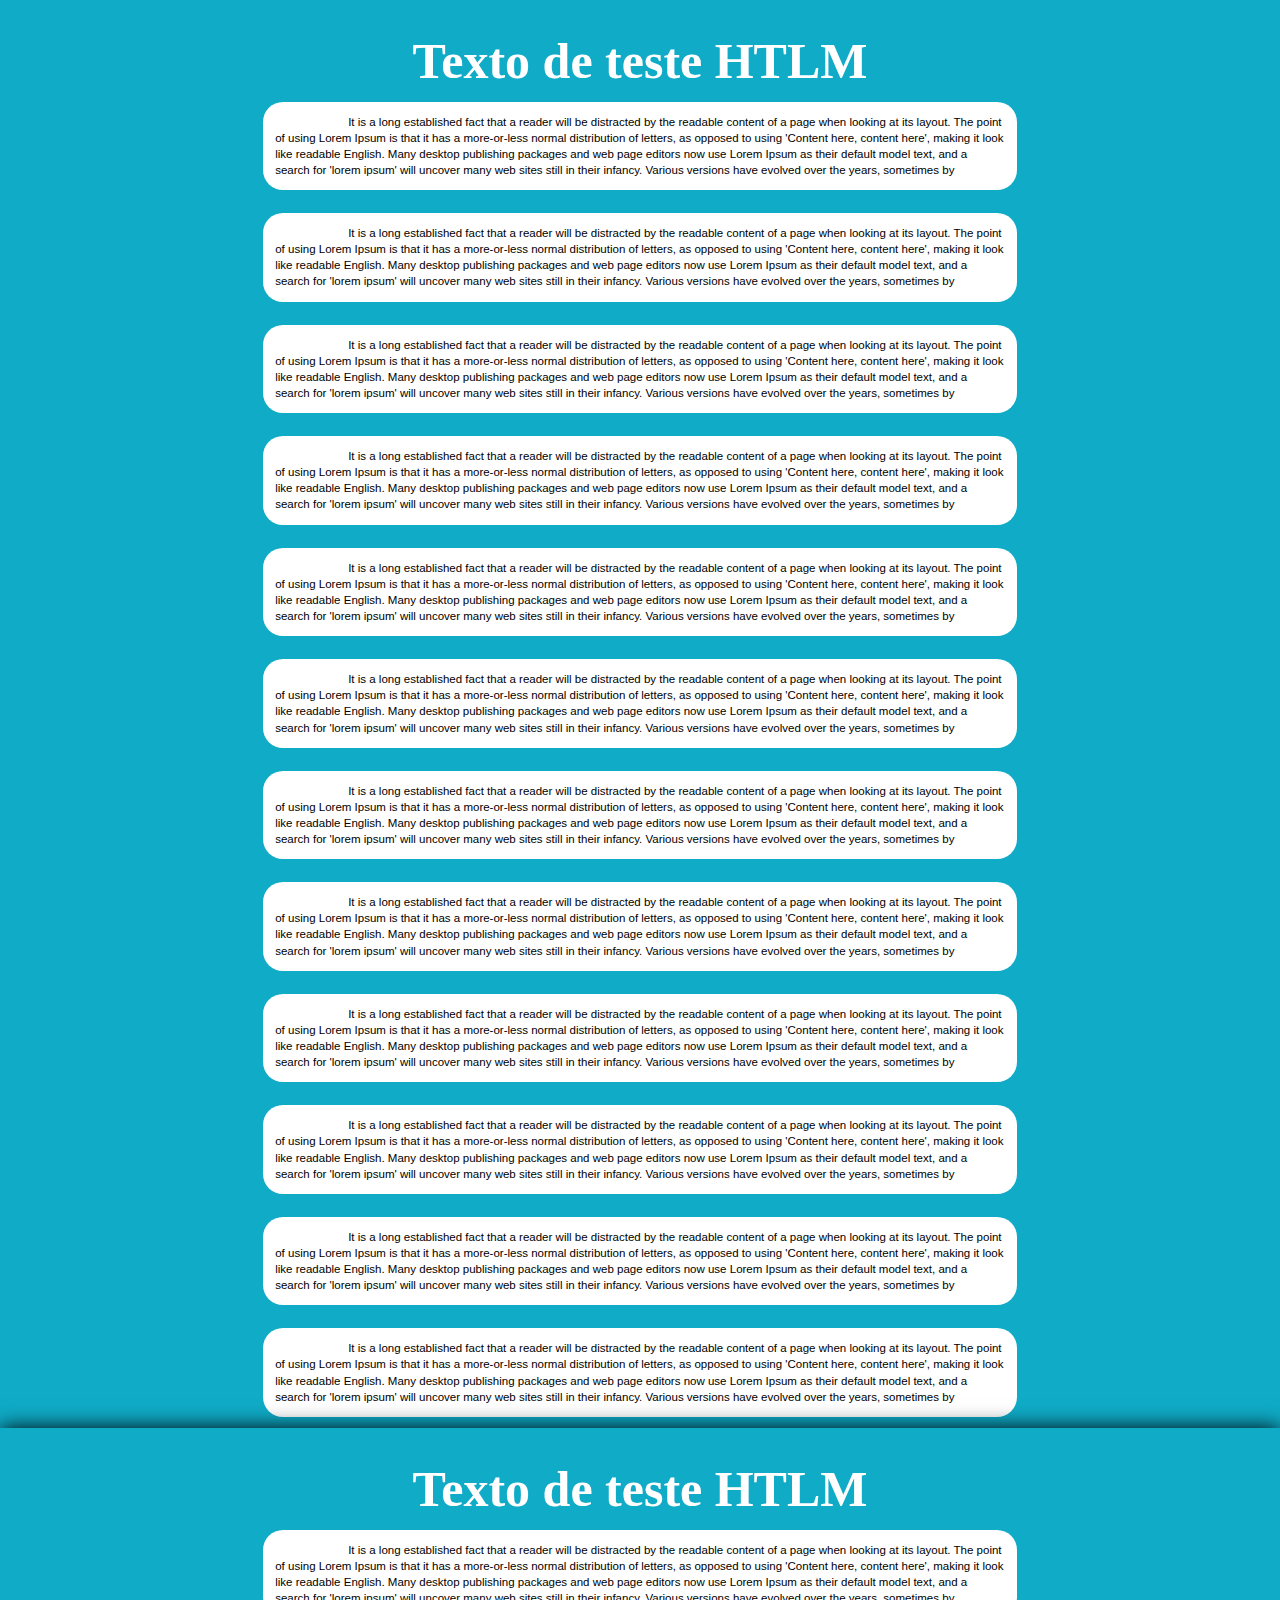
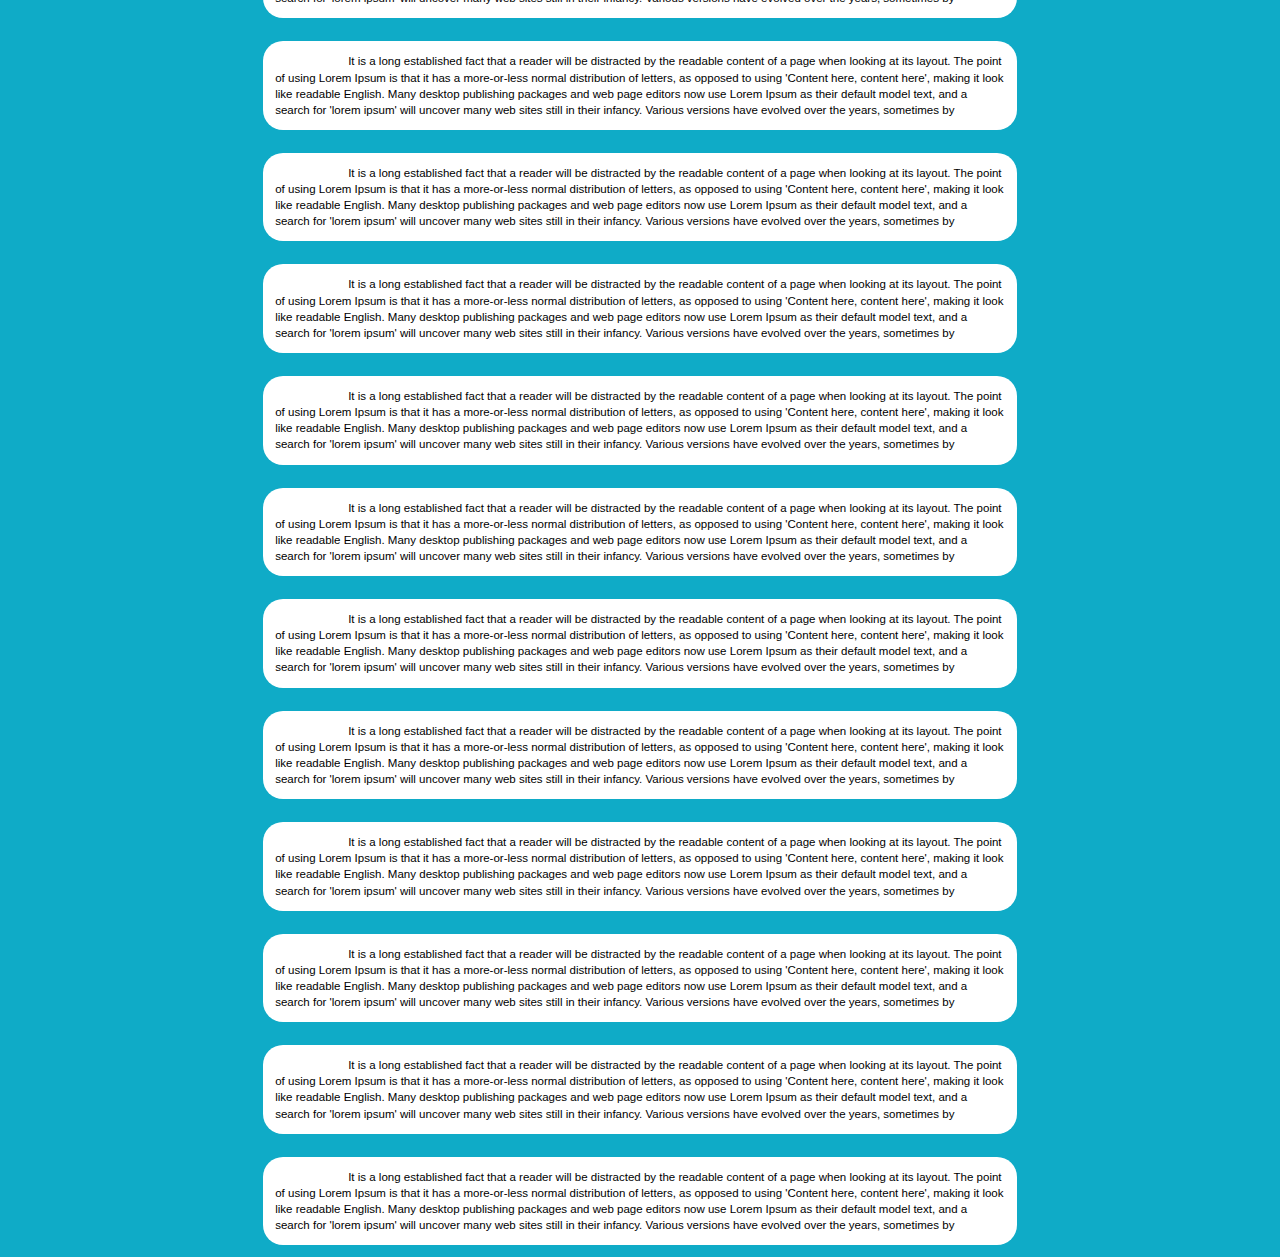
==== commit 95b16410: "0.4-alpha" ====
--- a/index.html
+++ b/index.html
@@ -11,7 +11,7 @@
 
     </header>
 
-    <main>
+    <main class="main">
         <div class="main-content">
             <h1 class="main-text-primary"> Texto de teste HTLM</h1>
             <div class="main-content-box"> 
@@ -30,7 +30,30 @@
                 <p class="main-content-text">It is a long established fact that a reader will be distracted by the readable content of a page when looking at its layout. The point of using Lorem Ipsum is that it has a more-or-less normal distribution of letters, as opposed to using 'Content here, content here', making it look like readable English. Many desktop publishing packages and web page editors now use Lorem Ipsum as their default model text, and a search for 'lorem ipsum' will uncover many web sites still in their infancy. Various versions have evolved over the years, sometimes by </p>
                 <p class="main-content-text">It is a long established fact that a reader will be distracted by the readable content of a page when looking at its layout. The point of using Lorem Ipsum is that it has a more-or-less normal distribution of letters, as opposed to using 'Content here, content here', making it look like readable English. Many desktop publishing packages and web page editors now use Lorem Ipsum as their default model text, and a search for 'lorem ipsum' will uncover many web sites still in their infancy. Various versions have evolved over the years, sometimes by </p>
                 <p class="main-content-text">It is a long established fact that a reader will be distracted by the readable content of a page when looking at its layout. The point of using Lorem Ipsum is that it has a more-or-less normal distribution of letters, as opposed to using 'Content here, content here', making it look like readable English. Many desktop publishing packages and web page editors now use Lorem Ipsum as their default model text, and a search for 'lorem ipsum' will uncover many web sites still in their infancy. Various versions have evolved over the years, sometimes by </p>
+                <p id="last-panel" class="main-content-text">It is a long established fact that a reader will be distracted by the readable content of a page when looking at its layout. The point of using Lorem Ipsum is that it has a more-or-less normal distribution of letters, as opposed to using 'Content here, content here', making it look like readable English. Many desktop publishing packages and web page editors now use Lorem Ipsum as their default model text, and a search for 'lorem ipsum' will uncover many web sites still in their infancy. Various versions have evolved over the years, sometimes by </p>
+            </div>
+
+        </div>
+
+        <div class="main-content">
+            <h1 class="main-text-primary"> Texto de teste HTLM</h1>
+            <div class="main-content-box"> 
                 <p class="main-content-text">It is a long established fact that a reader will be distracted by the readable content of a page when looking at its layout. The point of using Lorem Ipsum is that it has a more-or-less normal distribution of letters, as opposed to using 'Content here, content here', making it look like readable English. Many desktop publishing packages and web page editors now use Lorem Ipsum as their default model text, and a search for 'lorem ipsum' will uncover many web sites still in their infancy. Various versions have evolved over the years, sometimes by </p>
+                <p class="main-content-text">It is a long established fact that a reader will be distracted by the readable content of a page when looking at its layout. The point of using Lorem Ipsum is that it has a more-or-less normal distribution of letters, as opposed to using 'Content here, content here', making it look like readable English. Many desktop publishing packages and web page editors now use Lorem Ipsum as their default model text, and a search for 'lorem ipsum' will uncover many web sites still in their infancy. Various versions have evolved over the years, sometimes by </p>
+                <p class="main-content-text">It is a long established fact that a reader will be distracted by the readable content of a page when looking at its layout. The point of using Lorem Ipsum is that it has a more-or-less normal distribution of letters, as opposed to using 'Content here, content here', making it look like readable English. Many desktop publishing packages and web page editors now use Lorem Ipsum as their default model text, and a search for 'lorem ipsum' will uncover many web sites still in their infancy. Various versions have evolved over the years, sometimes by </p>
+                <p class="main-content-text">It is a long established fact that a reader will be distracted by the readable content of a page when looking at its layout. The point of using Lorem Ipsum is that it has a more-or-less normal distribution of letters, as opposed to using 'Content here, content here', making it look like readable English. Many desktop publishing packages and web page editors now use Lorem Ipsum as their default model text, and a search for 'lorem ipsum' will uncover many web sites still in their infancy. Various versions have evolved over the years, sometimes by </p>
+                <p class="main-content-text">It is a long established fact that a reader will be distracted by the readable content of a page when looking at its layout. The point of using Lorem Ipsum is that it has a more-or-less normal distribution of letters, as opposed to using 'Content here, content here', making it look like readable English. Many desktop publishing packages and web page editors now use Lorem Ipsum as their default model text, and a search for 'lorem ipsum' will uncover many web sites still in their infancy. Various versions have evolved over the years, sometimes by </p>
+                <p class="main-content-text">It is a long established fact that a reader will be distracted by the readable content of a page when looking at its layout. The point of using Lorem Ipsum is that it has a more-or-less normal distribution of letters, as opposed to using 'Content here, content here', making it look like readable English. Many desktop publishing packages and web page editors now use Lorem Ipsum as their default model text, and a search for 'lorem ipsum' will uncover many web sites still in their infancy. Various versions have evolved over the years, sometimes by </p>
+            </div>
+
+            <div class="main-content-box"> 
+
+                <p class="main-content-text">It is a long established fact that a reader will be distracted by the readable content of a page when looking at its layout. The point of using Lorem Ipsum is that it has a more-or-less normal distribution of letters, as opposed to using 'Content here, content here', making it look like readable English. Many desktop publishing packages and web page editors now use Lorem Ipsum as their default model text, and a search for 'lorem ipsum' will uncover many web sites still in their infancy. Various versions have evolved over the years, sometimes by </p>
+                <p class="main-content-text">It is a long established fact that a reader will be distracted by the readable content of a page when looking at its layout. The point of using Lorem Ipsum is that it has a more-or-less normal distribution of letters, as opposed to using 'Content here, content here', making it look like readable English. Many desktop publishing packages and web page editors now use Lorem Ipsum as their default model text, and a search for 'lorem ipsum' will uncover many web sites still in their infancy. Various versions have evolved over the years, sometimes by </p>
+                <p class="main-content-text">It is a long established fact that a reader will be distracted by the readable content of a page when looking at its layout. The point of using Lorem Ipsum is that it has a more-or-less normal distribution of letters, as opposed to using 'Content here, content here', making it look like readable English. Many desktop publishing packages and web page editors now use Lorem Ipsum as their default model text, and a search for 'lorem ipsum' will uncover many web sites still in their infancy. Various versions have evolved over the years, sometimes by </p>
+                <p class="main-content-text">It is a long established fact that a reader will be distracted by the readable content of a page when looking at its layout. The point of using Lorem Ipsum is that it has a more-or-less normal distribution of letters, as opposed to using 'Content here, content here', making it look like readable English. Many desktop publishing packages and web page editors now use Lorem Ipsum as their default model text, and a search for 'lorem ipsum' will uncover many web sites still in their infancy. Various versions have evolved over the years, sometimes by </p>
+                <p class="main-content-text">It is a long established fact that a reader will be distracted by the readable content of a page when looking at its layout. The point of using Lorem Ipsum is that it has a more-or-less normal distribution of letters, as opposed to using 'Content here, content here', making it look like readable English. Many desktop publishing packages and web page editors now use Lorem Ipsum as their default model text, and a search for 'lorem ipsum' will uncover many web sites still in their infancy. Various versions have evolved over the years, sometimes by </p>
+                <p id="last-panel" class="main-content-text">It is a long established fact that a reader will be distracted by the readable content of a page when looking at its layout. The point of using Lorem Ipsum is that it has a more-or-less normal distribution of letters, as opposed to using 'Content here, content here', making it look like readable English. Many desktop publishing packages and web page editors now use Lorem Ipsum as their default model text, and a search for 'lorem ipsum' will uncover many web sites still in their infancy. Various versions have evolved over the years, sometimes by </p>
             </div>
 
         </div>
--- a/index.css
+++ b/index.css
@@ -9,28 +9,35 @@
 }
 
 /* Main */
+.main{
+    display: flex;
+    flex-direction: row;
+    align-items: center;
+    width: calc(100% - 32px );
+}
 .main-content{    
+    display: block;
     background-color: rgb(15, 171, 199);
-    margin: 32px;
     border-radius: 20px;
     box-shadow: 0 0 20px black;
+    margin: 32px;
+    width: calc(48% - 32px )
 }
 
 .main-content-box{
     display: flex;
-    flex-direction: column;
-    flex-wrap: wrap;
-    align-items:center;  
-    justify-content: space-evenly; 
+    flex-direction: row;
+    flex-wrap: wrap;   
+    justify-content: space-evenly;
 
 }
 
 .main-text-primary{    
-    display:flex;
-    flex-wrap: wrap;
-    justify-content: center;
-    padding: 32px 0 0 ;
+    display: block;
+    padding: 32px 0 0;
     margin: 0;
+    text-align: center;
+    font-size: 50px;
 }
 
 .main-content-text {
@@ -45,6 +52,8 @@
     background-color: white;
     color: black;    
 }
+
+
 
 /* Main Animation */
 @keyframes text-slide {
@@ -62,15 +71,33 @@
 /* End Animation */
 
 /* Main @media */
-@media screen and (max-width : 1600px){
+@media screen and (max-width : 1280px){
 
     .main-content-text {
-        width: calc(57% );
-        font-size: 73%;
+        width: calc(57% ); 
+        font-size: 72%;
+        text-align: start;
+        text-indent: 10%;
+
     }
     .main-content{
-        margin: 0px;
-        width: calc(100% );     }    
+        margin: 0;
+        width: calc(100% );
+        border-radius: 0;  
+    }    
+    .main{
+        flex-direction: column;
+        width: calc(100%);
+    }
+
+}
+
+@media screen and (min-width: 1300px) {
+    
+    #last-panel{
+  
+    }
+    
 }
 
 /* Main @media end */
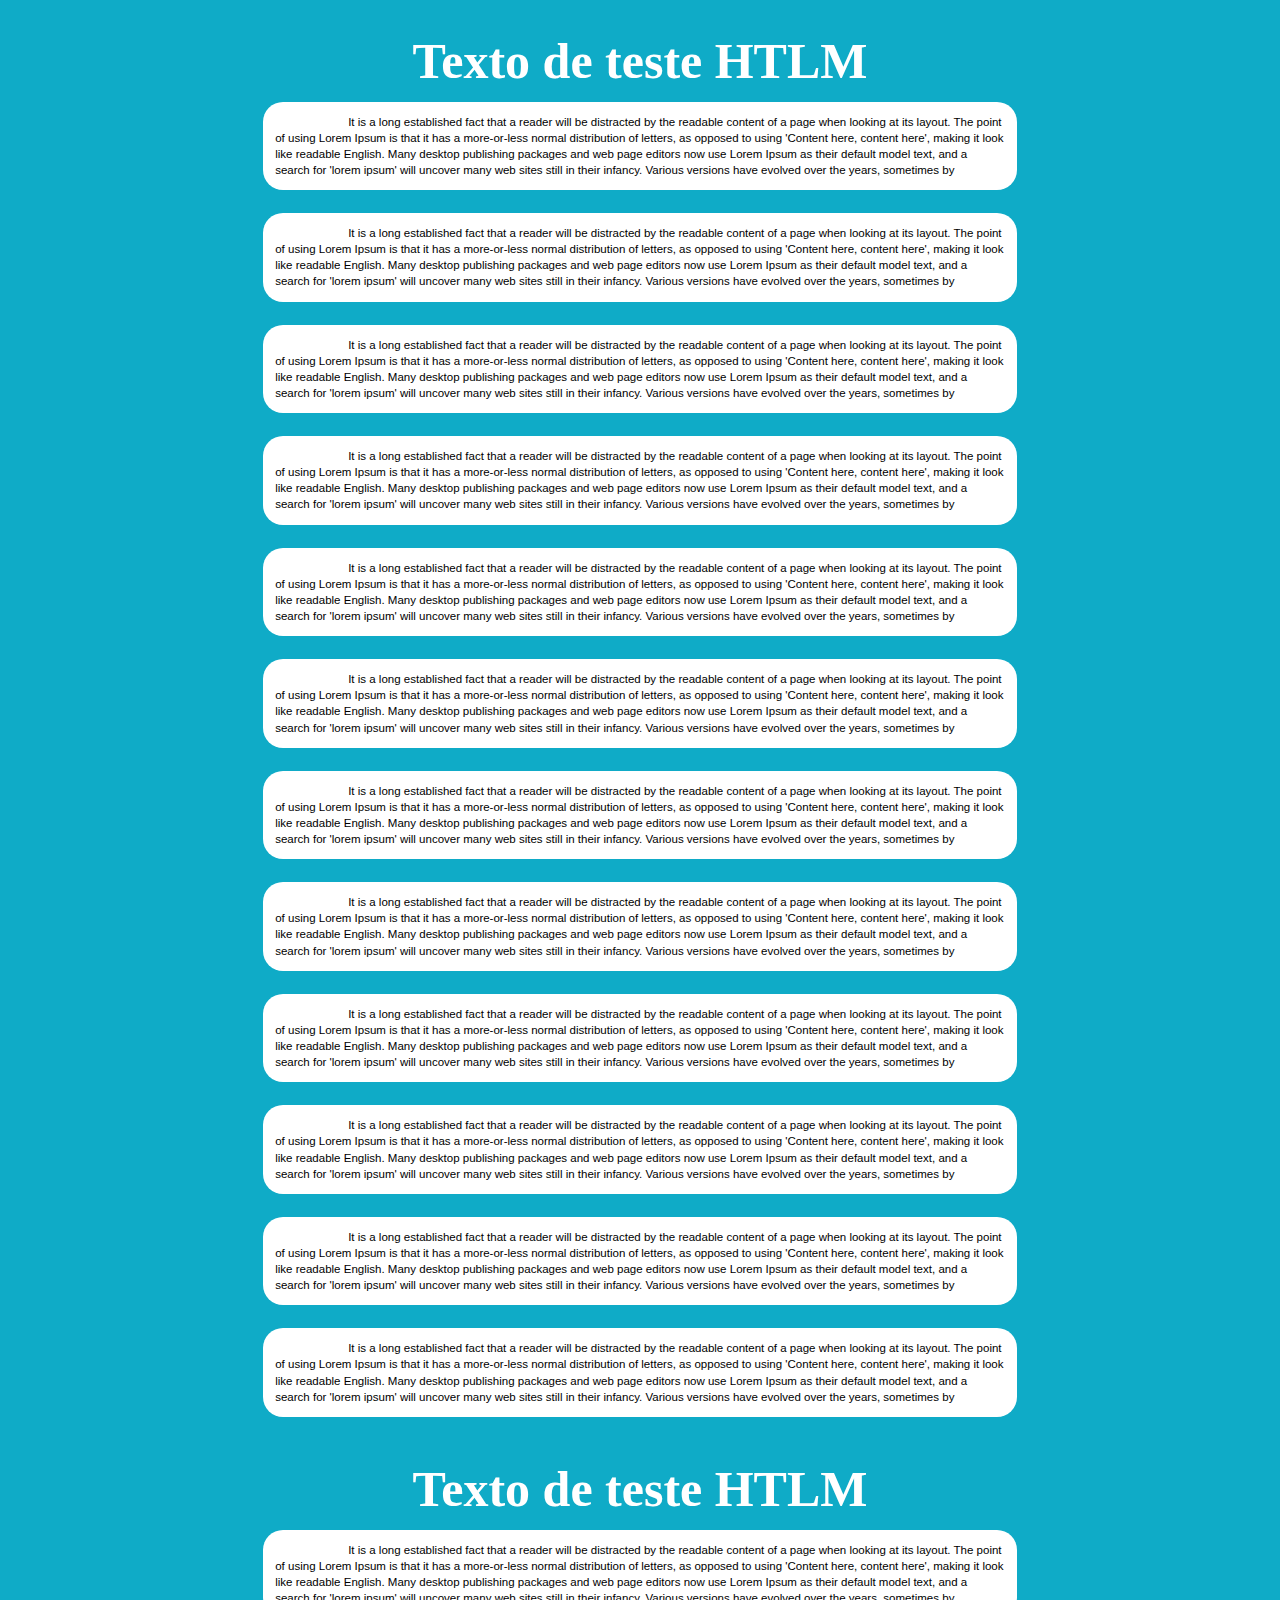
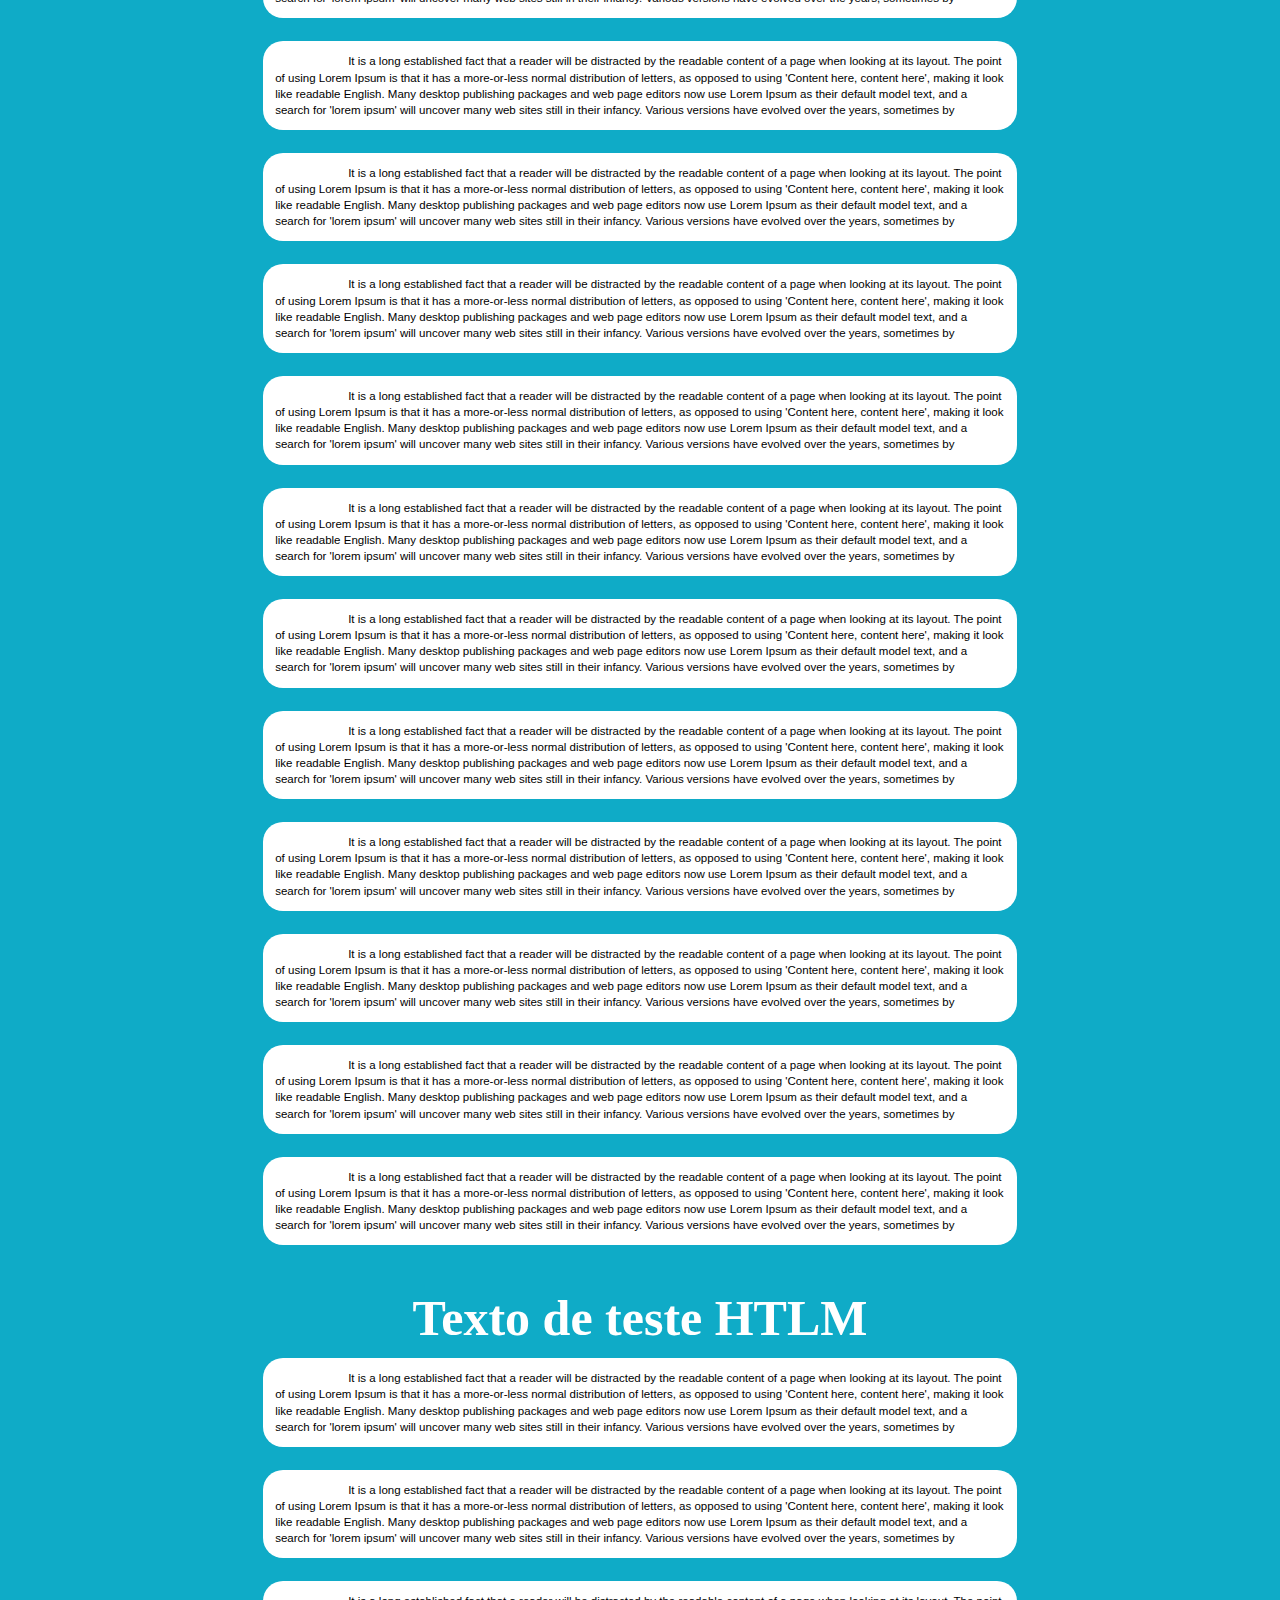
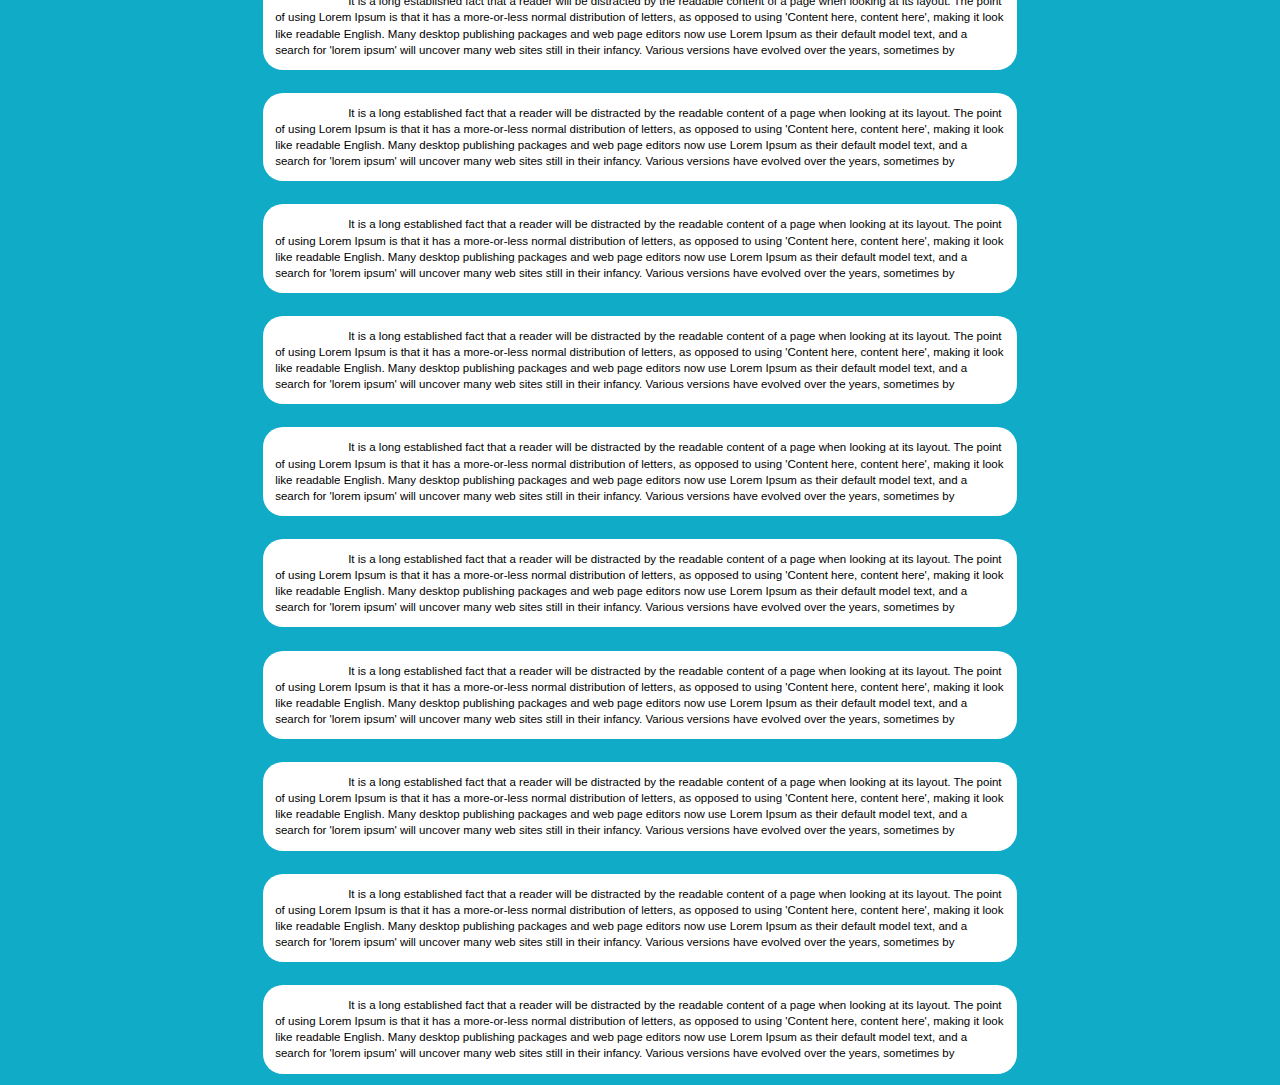
==== commit 79baf464: "0.4-alpha" ====
--- a/index.html
+++ b/index.html
@@ -54,9 +54,29 @@
                 <p class="main-content-text">It is a long established fact that a reader will be distracted by the readable content of a page when looking at its layout. The point of using Lorem Ipsum is that it has a more-or-less normal distribution of letters, as opposed to using 'Content here, content here', making it look like readable English. Many desktop publishing packages and web page editors now use Lorem Ipsum as their default model text, and a search for 'lorem ipsum' will uncover many web sites still in their infancy. Various versions have evolved over the years, sometimes by </p>
                 <p class="main-content-text">It is a long established fact that a reader will be distracted by the readable content of a page when looking at its layout. The point of using Lorem Ipsum is that it has a more-or-less normal distribution of letters, as opposed to using 'Content here, content here', making it look like readable English. Many desktop publishing packages and web page editors now use Lorem Ipsum as their default model text, and a search for 'lorem ipsum' will uncover many web sites still in their infancy. Various versions have evolved over the years, sometimes by </p>
                 <p id="last-panel" class="main-content-text">It is a long established fact that a reader will be distracted by the readable content of a page when looking at its layout. The point of using Lorem Ipsum is that it has a more-or-less normal distribution of letters, as opposed to using 'Content here, content here', making it look like readable English. Many desktop publishing packages and web page editors now use Lorem Ipsum as their default model text, and a search for 'lorem ipsum' will uncover many web sites still in their infancy. Various versions have evolved over the years, sometimes by </p>
+            </div>          
+        </div>
+        <div class="main-content">
+            <h1 class="main-text-primary"> Texto de teste HTLM</h1>
+            <div class="main-content-box"> 
+                <p class="main-content-text">It is a long established fact that a reader will be distracted by the readable content of a page when looking at its layout. The point of using Lorem Ipsum is that it has a more-or-less normal distribution of letters, as opposed to using 'Content here, content here', making it look like readable English. Many desktop publishing packages and web page editors now use Lorem Ipsum as their default model text, and a search for 'lorem ipsum' will uncover many web sites still in their infancy. Various versions have evolved over the years, sometimes by </p>
+                <p class="main-content-text">It is a long established fact that a reader will be distracted by the readable content of a page when looking at its layout. The point of using Lorem Ipsum is that it has a more-or-less normal distribution of letters, as opposed to using 'Content here, content here', making it look like readable English. Many desktop publishing packages and web page editors now use Lorem Ipsum as their default model text, and a search for 'lorem ipsum' will uncover many web sites still in their infancy. Various versions have evolved over the years, sometimes by </p>
+                <p class="main-content-text">It is a long established fact that a reader will be distracted by the readable content of a page when looking at its layout. The point of using Lorem Ipsum is that it has a more-or-less normal distribution of letters, as opposed to using 'Content here, content here', making it look like readable English. Many desktop publishing packages and web page editors now use Lorem Ipsum as their default model text, and a search for 'lorem ipsum' will uncover many web sites still in their infancy. Various versions have evolved over the years, sometimes by </p>
+                <p class="main-content-text">It is a long established fact that a reader will be distracted by the readable content of a page when looking at its layout. The point of using Lorem Ipsum is that it has a more-or-less normal distribution of letters, as opposed to using 'Content here, content here', making it look like readable English. Many desktop publishing packages and web page editors now use Lorem Ipsum as their default model text, and a search for 'lorem ipsum' will uncover many web sites still in their infancy. Various versions have evolved over the years, sometimes by </p>
+                <p class="main-content-text">It is a long established fact that a reader will be distracted by the readable content of a page when looking at its layout. The point of using Lorem Ipsum is that it has a more-or-less normal distribution of letters, as opposed to using 'Content here, content here', making it look like readable English. Many desktop publishing packages and web page editors now use Lorem Ipsum as their default model text, and a search for 'lorem ipsum' will uncover many web sites still in their infancy. Various versions have evolved over the years, sometimes by </p>
+                <p class="main-content-text">It is a long established fact that a reader will be distracted by the readable content of a page when looking at its layout. The point of using Lorem Ipsum is that it has a more-or-less normal distribution of letters, as opposed to using 'Content here, content here', making it look like readable English. Many desktop publishing packages and web page editors now use Lorem Ipsum as their default model text, and a search for 'lorem ipsum' will uncover many web sites still in their infancy. Various versions have evolved over the years, sometimes by </p>
             </div>
 
-        </div>
+            <div class="main-content-box"> 
+
+                <p class="main-content-text">It is a long established fact that a reader will be distracted by the readable content of a page when looking at its layout. The point of using Lorem Ipsum is that it has a more-or-less normal distribution of letters, as opposed to using 'Content here, content here', making it look like readable English. Many desktop publishing packages and web page editors now use Lorem Ipsum as their default model text, and a search for 'lorem ipsum' will uncover many web sites still in their infancy. Various versions have evolved over the years, sometimes by </p>
+                <p class="main-content-text">It is a long established fact that a reader will be distracted by the readable content of a page when looking at its layout. The point of using Lorem Ipsum is that it has a more-or-less normal distribution of letters, as opposed to using 'Content here, content here', making it look like readable English. Many desktop publishing packages and web page editors now use Lorem Ipsum as their default model text, and a search for 'lorem ipsum' will uncover many web sites still in their infancy. Various versions have evolved over the years, sometimes by </p>
+                <p class="main-content-text">It is a long established fact that a reader will be distracted by the readable content of a page when looking at its layout. The point of using Lorem Ipsum is that it has a more-or-less normal distribution of letters, as opposed to using 'Content here, content here', making it look like readable English. Many desktop publishing packages and web page editors now use Lorem Ipsum as their default model text, and a search for 'lorem ipsum' will uncover many web sites still in their infancy. Various versions have evolved over the years, sometimes by </p>
+                <p class="main-content-text">It is a long established fact that a reader will be distracted by the readable content of a page when looking at its layout. The point of using Lorem Ipsum is that it has a more-or-less normal distribution of letters, as opposed to using 'Content here, content here', making it look like readable English. Many desktop publishing packages and web page editors now use Lorem Ipsum as their default model text, and a search for 'lorem ipsum' will uncover many web sites still in their infancy. Various versions have evolved over the years, sometimes by </p>
+                <p class="main-content-text">It is a long established fact that a reader will be distracted by the readable content of a page when looking at its layout. The point of using Lorem Ipsum is that it has a more-or-less normal distribution of letters, as opposed to using 'Content here, content here', making it look like readable English. Many desktop publishing packages and web page editors now use Lorem Ipsum as their default model text, and a search for 'lorem ipsum' will uncover many web sites still in their infancy. Various versions have evolved over the years, sometimes by </p>
+                <p id="last-panel" class="main-content-text">It is a long established fact that a reader will be distracted by the readable content of a page when looking at its layout. The point of using Lorem Ipsum is that it has a more-or-less normal distribution of letters, as opposed to using 'Content here, content here', making it look like readable English. Many desktop publishing packages and web page editors now use Lorem Ipsum as their default model text, and a search for 'lorem ipsum' will uncover many web sites still in their infancy. Various versions have evolved over the years, sometimes by </p>
+            </div>
+
     </main>
     
 </body>
--- a/index.css
+++ b/index.css
@@ -10,6 +10,8 @@
 
 /* Main */
 .main{
+    animation-name: text-slide;
+    animation-duration: 1.4s;
     display: flex;
     flex-direction: row;
     align-items: center;
@@ -33,6 +35,7 @@
 }
 
 .main-text-primary{    
+
     display: block;
     padding: 32px 0 0;
     margin: 0;
@@ -41,12 +44,11 @@
 }
 
 .main-content-text {
-    /* animation-name: text-slide;
-    animation-duration: 2.4s; */
+
     display: block;   
     padding: 12px;
     border-radius: 20px;
-    width: calc(32% - 32px ); 
+    width: calc(83% - 32px );
     line-height: 1.4em;
     font-family: 'Lucida Sans', 'Lucida Sans Regular', 'Lucida Grande', 'Lucida Sans Unicode', Geneva, Verdana, sans-serif;
     background-color: white;
@@ -58,14 +60,25 @@
 /* Main Animation */
 @keyframes text-slide {
     from {
-      margin-left: 100%;
-      width: 100%;
-      background-color: white;
+        width: calc(100% - 32px );
+      color: white;     
+      flex-direction: column;
     }
   
-    to {
-      margin-left: 0%;
-      width: 100%;
+    50% {
+        color: white;   
+        width: calc(100% - 32px );
+        margin-left: 63%;
+        scroll-behavior:smooth;
+        flex-direction: column; 
+
+    }
+
+    100%{
+        width: calc(100% - 32px );
+        margin-left: 0%; 
+        flex-direction: column;
+
     }
   }
 /* End Animation */
@@ -84,6 +97,7 @@
         margin: 0;
         width: calc(100% );
         border-radius: 0;  
+        box-shadow: none;
     }    
     .main{
         flex-direction: column;
